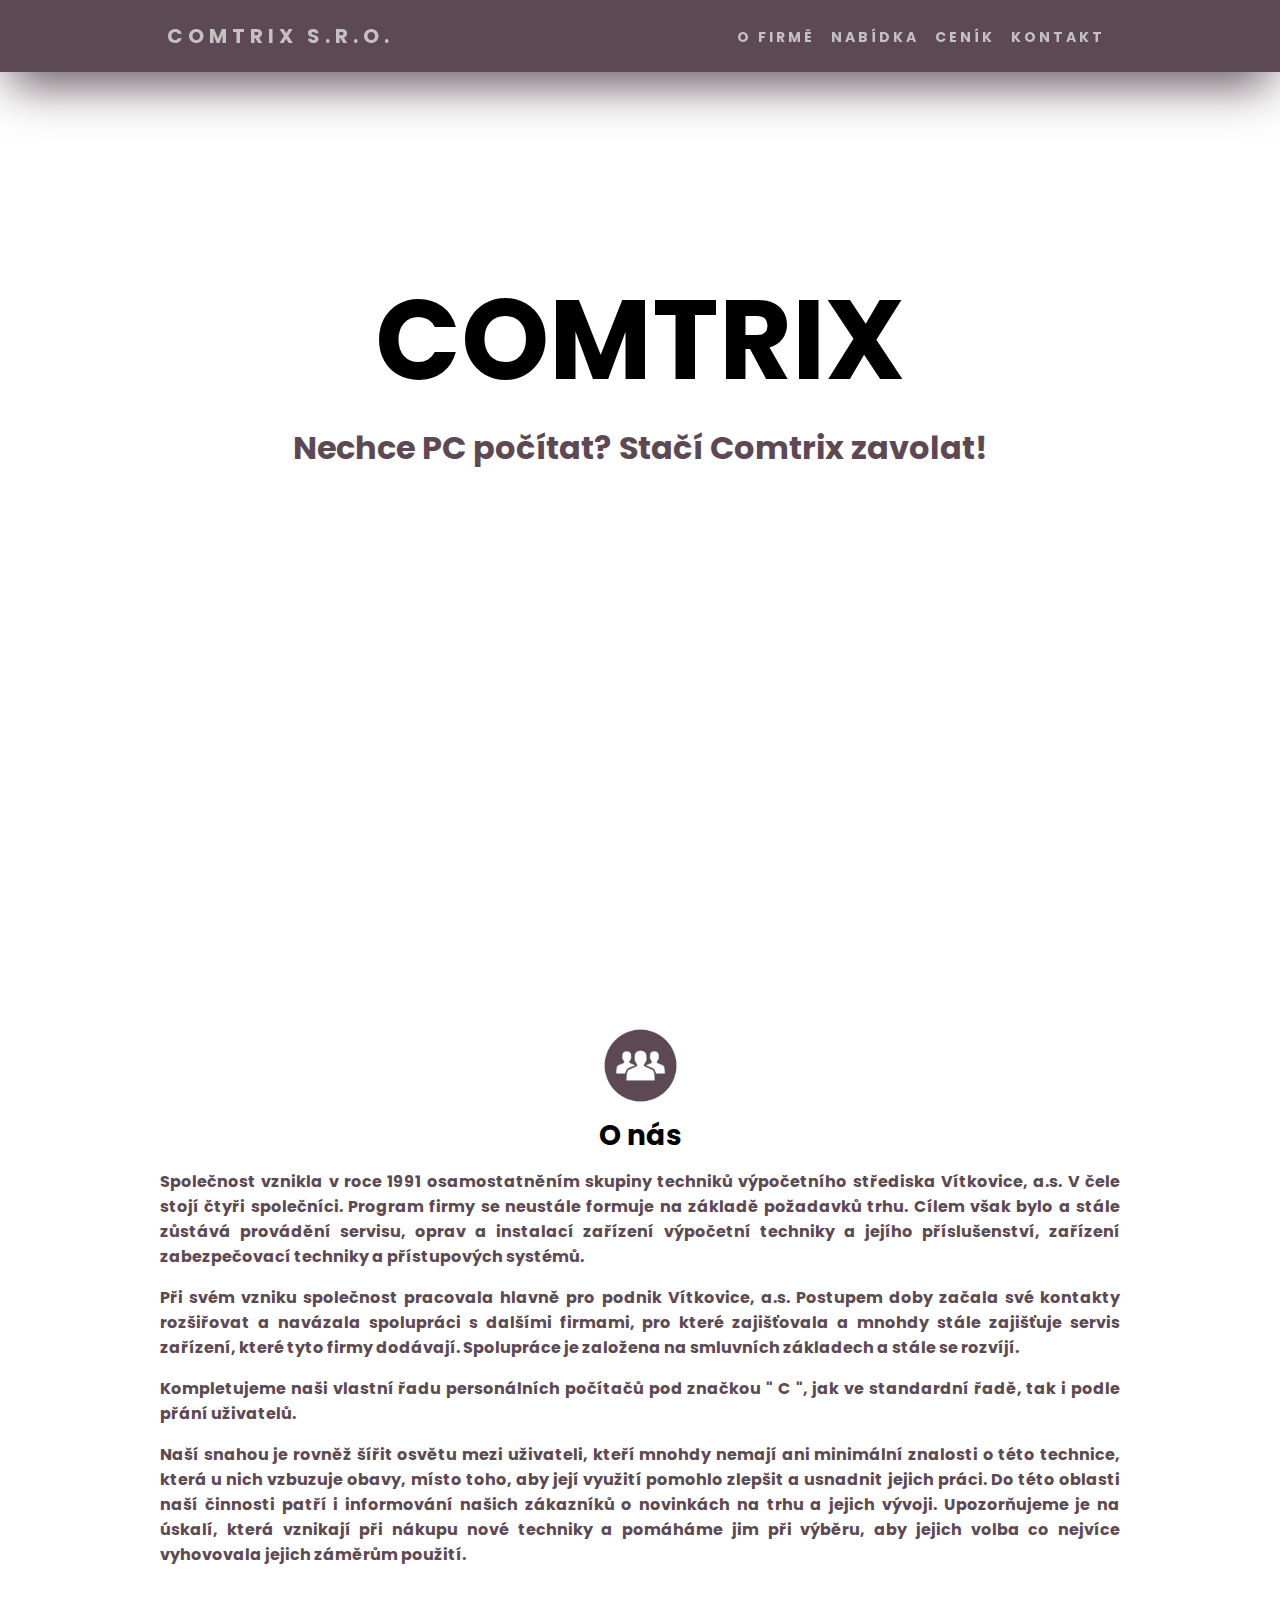
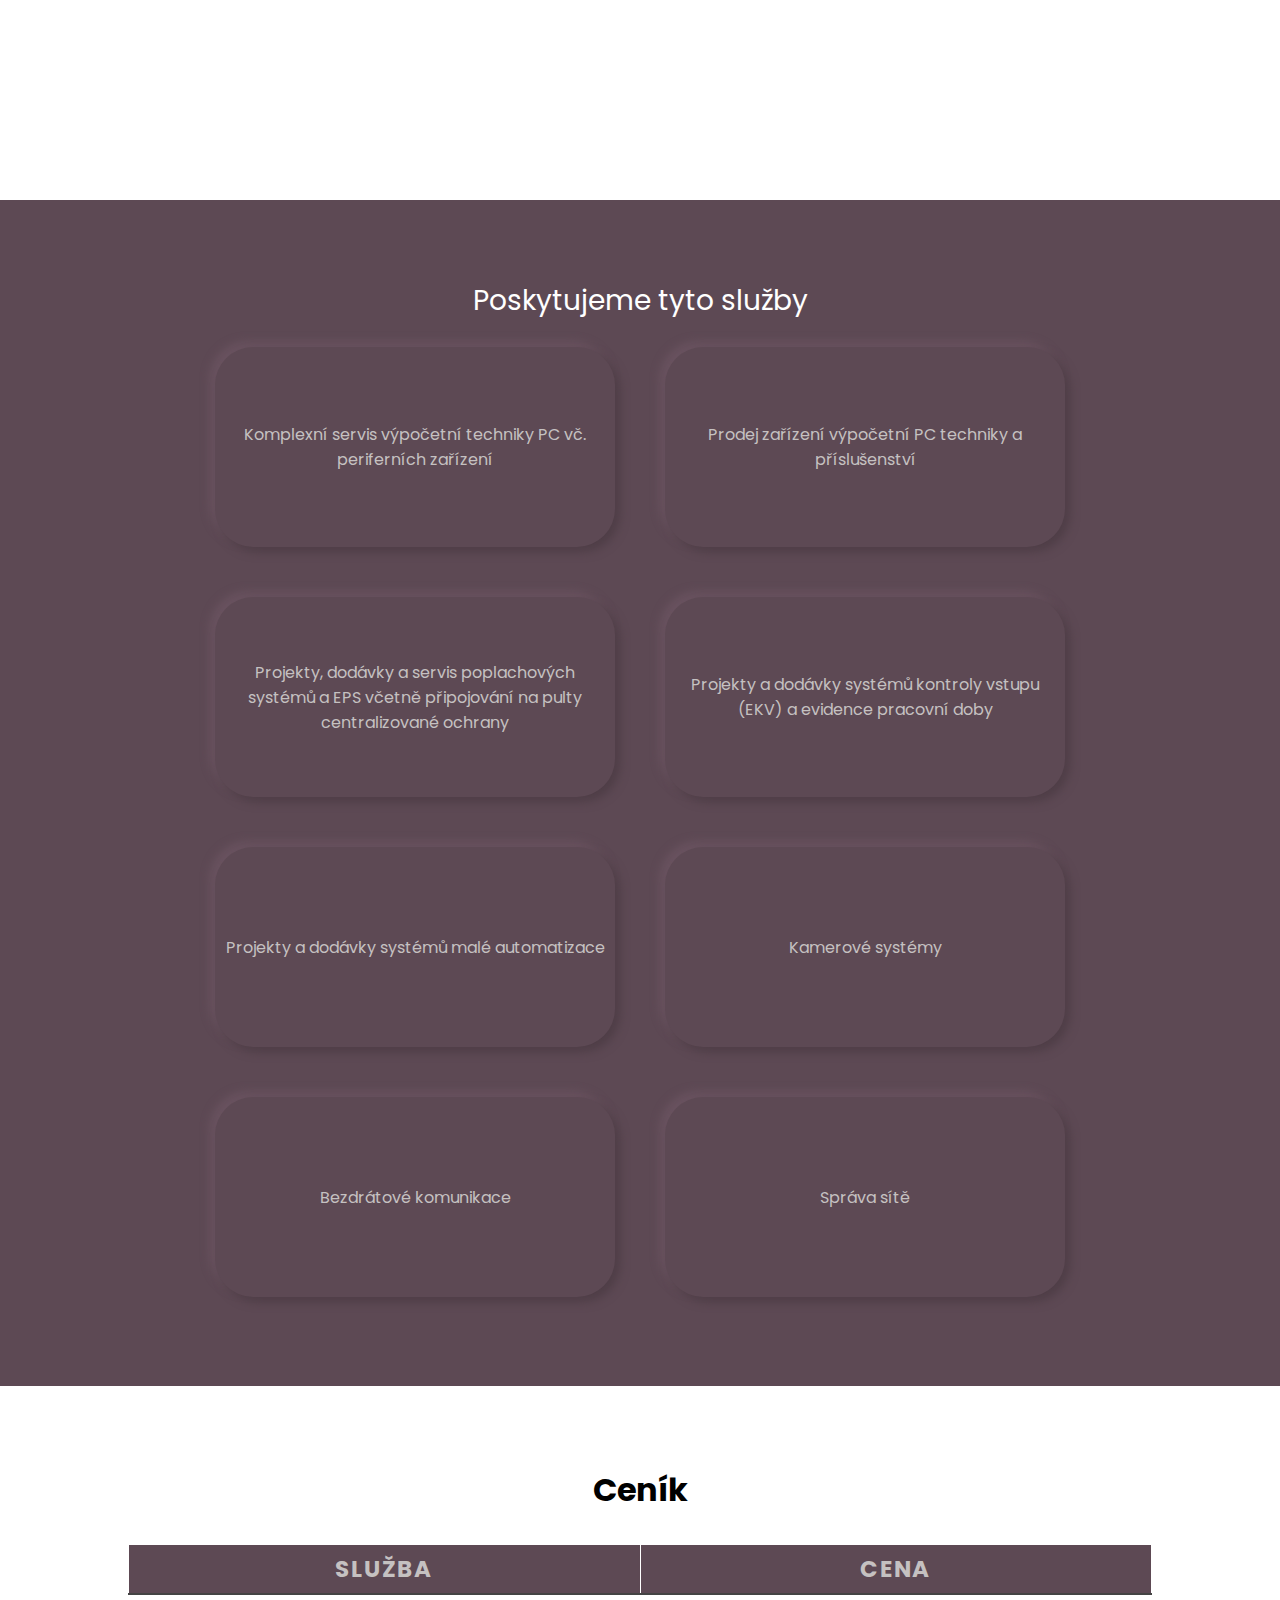
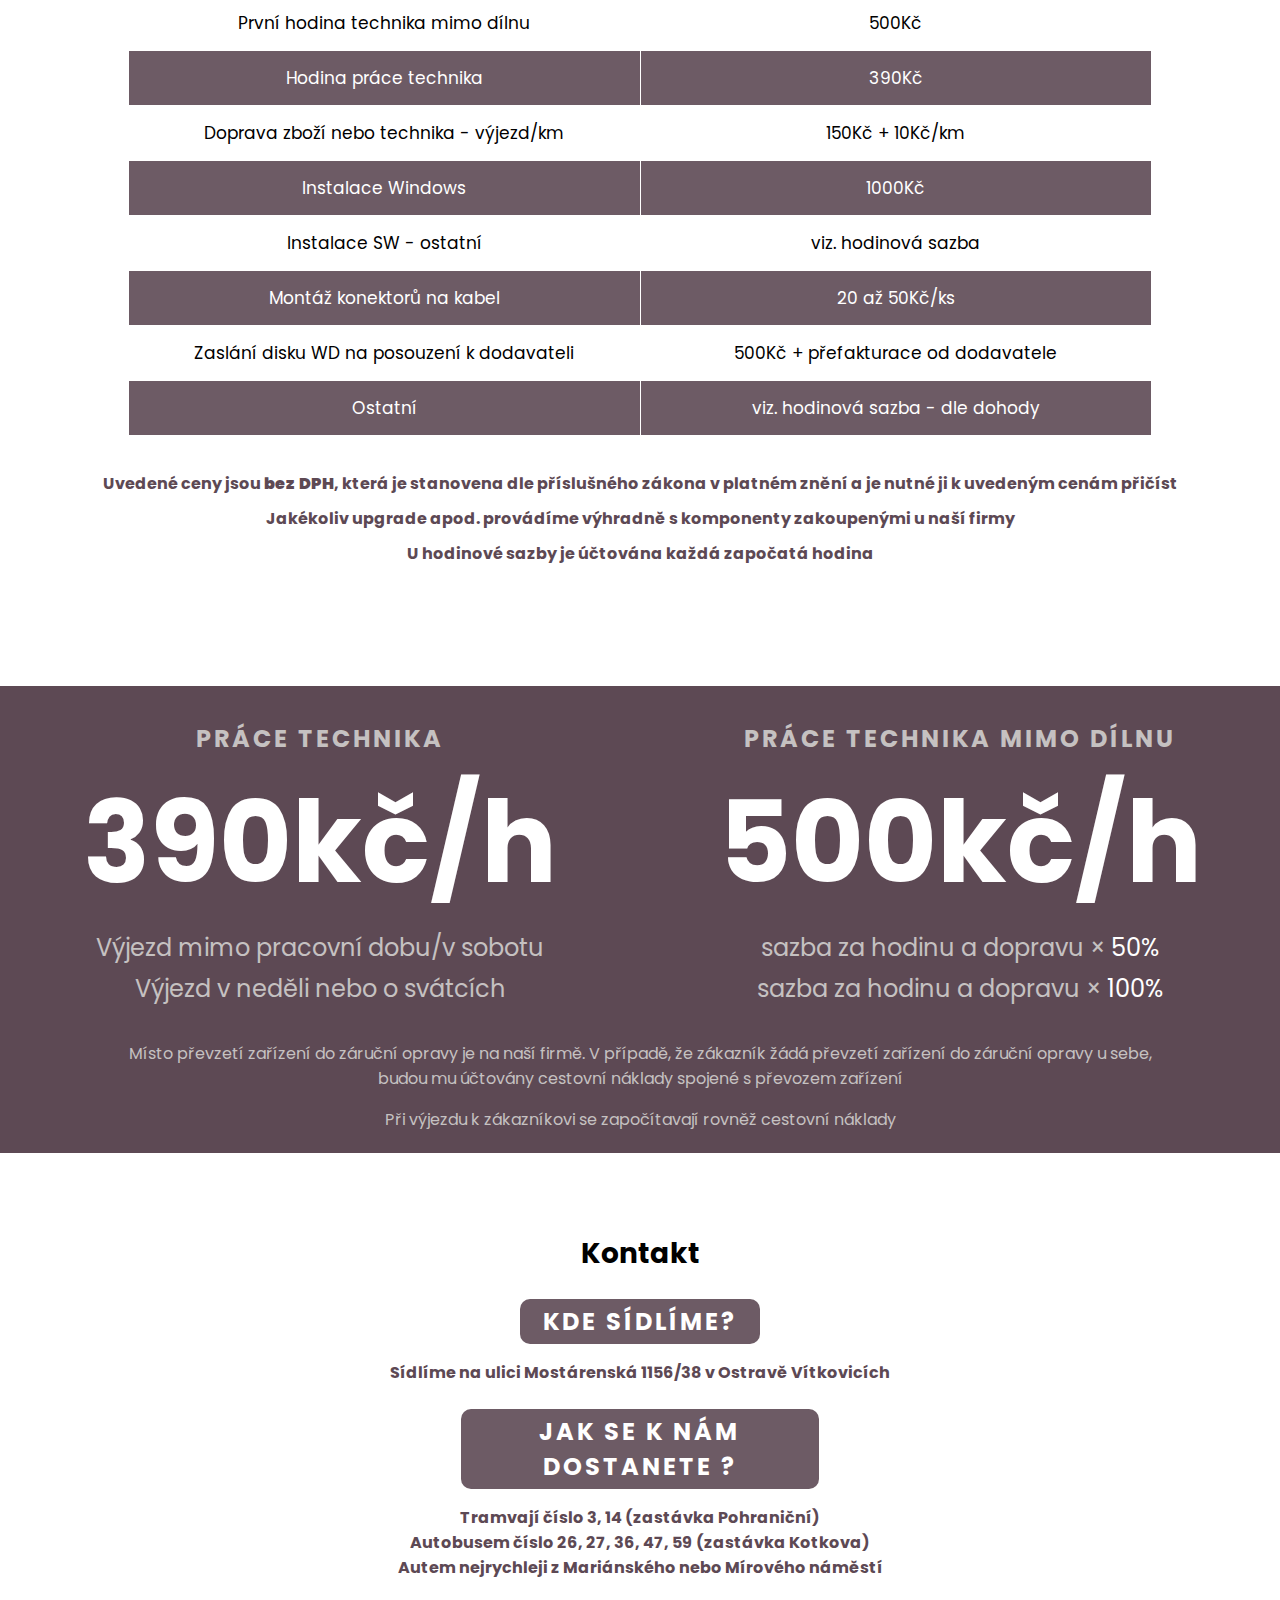
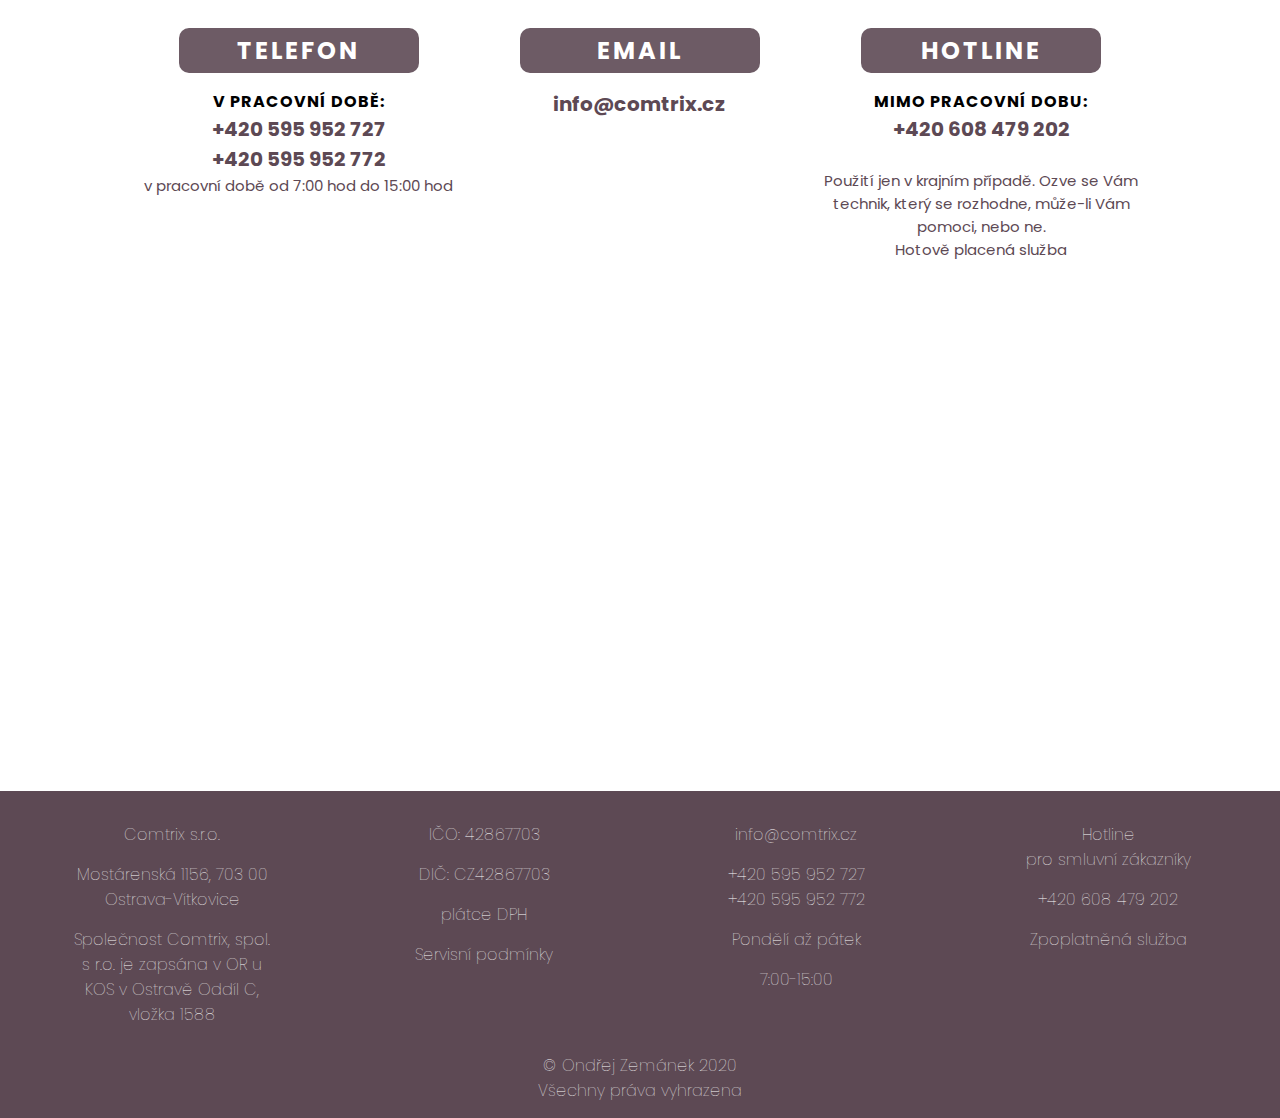
==== index.html @ e754b881 "tak" ====
<!DOCTYPE html>
<html lang="en">
<head>
    <meta charset="UTF-8">
    <meta name="viewport" content="width=device-width, initial-scale=1.0">
    <meta http-equiv="X-UA-Compatible" content="ie=edge">
    <link href="https://fonts.googleapis.com/css?family=Poppins" rel="stylesheet">
    <link rel="stylesheet" type="text/css" href="style.css">
    <link rel="shortcut icon" type="image/png" href="images/favicon.png">
    <title>COMTRIX s.r.o.</title>
</head>
<body>
    <nav>
        <div class="logo">
            <a href="#">COMTRIX S.R.O.</a>     
        </div>
            <ul class="nav-links">
                <li><a href="#01">O FIRMĚ</a></li>
                <li><a href="#02">NABÍDKA</a></li>
                <li><a href="#03">CENÍK</a></li>
                <li><a href="#04">KONTAKT</a></li>
                <!-- <li><a href="#05">MAPA</a></li> -->
            </ul>
    <div class="burger">
        <div class="line1"></div>
        <div class="line2"></div>
        <div class="line3"></div>
    </div>
    </nav>

<main>
    <section id="#0 class="uvod-1">
        <div class="pocitac">
            <h1>Comtrix</h1>
            <p>Nechce PC počítat? Stačí Comtrix zavolat!</p>
        </div>
    </section>

    <section id="01"class="o-nas">
        <img src="/images/firma.png" alt="">
        <h1>O nás</h1>
        <p>Společnost vznikla v roce 1991 osamostatněním skupiny techniků výpočetního střediska Vítkovice, a.s. V čele stojí čtyři
        společníci. Program firmy se neustále formuje na základě požadavků trhu. Cílem však bylo a stále zůstává provádění
        servisu, oprav a instalací zařízení výpočetní techniky a jejího příslušenství, zařízení zabezpečovací techniky a
        přístupových systémů.</p>
        <p>Při svém vzniku společnost pracovala hlavně pro podnik Vítkovice, a.s. Postupem doby začala své kontakty rozšiřovat a
        navázala spolupráci s dalšími firmami, pro které zajišťovala a mnohdy stále zajišťuje servis zařízení, které tyto firmy
        dodávají. Spolupráce je založena na smluvních základech a stále se rozvíjí.</p>
        <p>Kompletujeme naši vlastní řadu personálních počítačů pod značkou " C ", jak ve standardní řadě, tak i podle přání
        uživatelů.</p>
        <p>Naší snahou je rovněž šířit osvětu mezi uživateli, kteří mnohdy nemají ani minimální znalosti o této technice, která u
        nich vzbuzuje obavy, místo toho, aby její využití pomohlo zlepšit a usnadnit jejich práci. Do této oblasti naší činnosti
        patří i informování našich zákazníků o novinkách na trhu a jejich vývoji. Upozorňujeme je na úskalí, která vznikají při
        nákupu nové techniky a pomáháme jim při výběru, aby jejich volba co nejvíce vyhovovala jejich záměrům použití.</p>
    </section>

    <section id="02" class="nabídka">
        <h1>Poskytujeme tyto služby</h1>
        <div class="okynka">
            <div class="okno">
                <div id="test">
                    <!-- <div class="obrazek">
                        <img src="/images/servis.png" alt="">
                    </div> -->
                    <div class="okno-text">
                        <h3>Komplexní servis výpočetní techniky PC vč. periferních zařízení</h3>
                    </div>
                    <div id="test2">
                        <p>Oprava zařízení zahrnuje preventivní tech. péči, veškeré opravy, zajišťování <abbr title="náhradních dílů">ND</abbr>, dopravní služby, poradenství a konzultace k PC problematice, softwarovou pomoc (Windows, Linux).</p>
                    </div>
                </div>
            </div>
            <div class="okno">
                <div id="test">
                    <!-- <div class="obrazek">
                                    <img src="/images/servis.png" alt="">
                                </div> -->
                    <div class="okno-text">
                        <h3>Prodej zařízení výpočetní PC techniky a příslušenství</h3>
                    </div>
                    <div id="test2">
                        <p>Osobní počítače stavíme dle přání zákazníka. Připojujeme PC do sítí Internetu/Intranetu pomocí modemů a bezdrátových připojení. Dodáváme tiskárny scannery, myši, zařízení pro USB porty aj.</p>
                    </div>
                </div>
            </div>
            <div class="okno">
                <div id="test">
                    <!-- <div class="obrazek">
                                    <img src="/images/servis.png" alt="">
                                </div> -->
                    <div class="okno-text">
                        <h3>Projekty, dodávky a servis poplachových systémů a EPS včetně připojování na pulty centralizované ochrany</h3>
                    </div>
                    <div id="test2">
                        <p>Naše firma má školení na tyto poplachové systémy: JABLOTRON, DSC, GALAXY ADI/HONEYWELL, ROKONEt, PARADOX DIGIPLEX.<br>V oblasti požárních systému: ALGOPLUS, LABOR STRAUSS</p>
                    </div>
                </div>
            </div>
            <div class="okno">
                <div id="test">
                    <!-- <div class="obrazek">
                                    <img src="/images/servis.png" alt="">
                                </div> -->
                    <div class="okno-text">
                        <h3>Projekty a dodávky systémů kontroly vstupu (EKV) a evidence pracovní doby</h3>
                    </div>
                    <div id="test2x">
                        <p>Offline - jednoduché přístupové systémy bez evidence průchodu (jedny dveře) <br> Semi-Online - střední stupeň přístupových systémů pro více dveří s evidencí průchodu a centrální správou. <br>Online - velké přístupové systémy pro celé budovy s centrální správou integrované do řídícího systému. <br>Tyto přístupové systémy pracují s médii jako např: proximitní (bezdotyková) karta, proximitní přívěšek, DALLAS čip</p>
                    </div>
                </div>
            </div>
            <div class="okno">
                <div id="test">
                    <!-- <div class="obrazek">
                                    <img src="/images/servis.png" alt="">
                                </div> -->
                    <div class="okno-text">
                        <h3>Projekty a dodávky systémů malé automatizace</h3>
                    </div>
                    <div id="test2">
                        <p>Pro instalaci zabezpečovacích a požárních systémů používáme automaty firmy SIEMENS (Jednoduché zařízení s příznivou cenou).<br> I poplachové systémy JABLOTRON nabízí spoustu funkcí: dálkové řízení a ovládání topení, ovládání osvětlení, otevírání brány/vrat do garáže aj.</p>
                    </div>
                </div>
            </div>
            <div class="okno">
                <div id="test">
                    <!-- <div class="obrazek">
                                    <img src="/images/servis.png" alt="">
                                </div> -->
                    <div class="okno-text">
                        <h3>Kamerové systémy</h3>
                    </div>
                    <div id="test2">
                        <p>Naše firma instaluje kamerové systémy s možností dálkového přístupu. Dodáváme rovněž záznamová zařízení pro sekvenční
                        zaznamenávání snímaného obrazu.</p>
                    </div>
                </div>
            </div>
            <div class="okno">
                <div id="test">
                    <!-- <div class="obrazek">
                                    <img src="/images/servis.png" alt="">
                                </div> -->
                    <div class="okno-text">
                        <h3>Bezdrátové komunikace</h3>
                    </div>
                    <div id="test2">
                        <p>Nabízíme spojení pomocí bezdrátových spojů. Pro přenos dat používáme systémy wifi na 2,4 GHz a v pásmu 5GHz</p>
                    </div>
                </div>
            </div>
            <div class="okno">
                <div id="test">
                    <!-- <div class="obrazek">
                                    <img src="/images/servis.png" alt="">
                                </div> -->
                    <div class="okno-text">
                        <h3>Správa sítě</h3>
                    </div>
                    <div id="test2">
                        <p>Naše firma je shopna jak dálkově, tak místně spravovat a instalovat sítě.</p>
                    </div>
                </div>
            </div>
        </div>
    </section>

    <section id="03" class="ceník">
        <h1>Ceník</h1>
        <table class="tabulka">
            <thead>
                <tr id="nadpis">
                    <th>Služba</th>
                    <th>Cena</th>
                </tr>
            </thead>
            <tbody>
                <tr class="liche">
                    <td>První hodina technika mimo dílnu</td>
                    <td>500Kč</td>
                </tr>
                <tr id="skoro">
                    <td>Hodina práce technika</td>
                    <td>390Kč</td>
                </tr>
                <tr class="liche">
                    <td>Doprava zboží nebo technika - výjezd/km</td>
                    <td>150Kč + 10Kč/km</td>
                </tr>
                <tr>
                    <td>Instalace Windows</td>
                    <td>1000Kč</td>
                </tr>
                <tr class="liche">
                    <td>Instalace SW - ostatní</td>
                    <td>viz. hodinová sazba</td>
                </tr>
                <tr>
                    <td>Montáž konektorů na kabel</td>
                    <td>20 až 50Kč/ks</td>
                </tr>
                <tr class="liche">
                    <td>Zaslání disku WD na posouzení k dodavateli</td>
                    <td>500Kč + přefakturace od dodavatele</td>
                </tr>
                <tr>
                    <td>Ostatní</td>
                    <td>viz. hodinová sazba - dle dohody</td>
                </tr>
            </tbody>
        </table>
        <p>Uvedené ceny jsou <b>bez DPH</b>, která je stanovena dle příslušného zákona v platném znění a je nutné ji k uvedeným cenám přičíst</p>
        <p>Jakékoliv upgrade apod. provádíme výhradně s komponenty zakoupenými u naší firmy</p>
        <p>U hodinové sazby je účtována každá započatá hodina</p>
    </section>

    <section id="stats" class="cena">
        <div class="cena1">
            <div class="ceny">
                <div class="prace">
                    <p>Práce technika</p>
                </div>
                <h3><span class"hodnota">390kč/h</span></h3>
                <p>Výjezd mimo pracovní dobu/v sobotu</p>
                <p>Výjezd v neděli nebo o svátcích</p>
            </div>
            <div class="ceny">
                <div class="prace">
                    <p>Práce technika mimo dílnu</p>
                </div>
                <h3><span class"hodnota">500kč/h</span></h3>
                <p>sazba za hodinu a dopravu &times; <span>50%</span></p>
                <p>sazba za hodinu a dopravu &times; <span>100%</span></p>
            </div>
        </div>
        <div class="text">
            <p>Místo převzetí zařízení do záruční opravy je na naší firmě. V případě, že zákazník žádá převzetí zařízení do záruční
        opravy u sebe, budou mu účtovány cestovní náklady spojené s převozem zařízení</p>
            <div class="vyjezd">
                <p>Při výjezdu k zákazníkovi se započítavají rovněž cestovní náklady</p>
            </div>
        </div>
    </section>

    <section id="04" class="kontakt">
        <h1>Kontakt</h1>
        <div class="poddiv">
            <div class="kontejner">
                <div class="box1">
                    <div class="kde">
                        <span class="sidlo"><p>Kde Sídlíme?</p></span>
                        <p>Sídlíme na ulici Mostárenská 1156/38 v Ostravě Vítkovicích</p>
                    </div>
                    <div class="jak">
                        <span class="sidlo2"><p>Jak se k nám dostanete ?</p></span>
                        <p>Tramvají číslo 3, 14 (zastávka Pohraniční)<br>Autobusem číslo 26, 27, 36, 47, 59 (zastávka Kotkova)<br>Autem nejrychleji z Mariánského nebo Mírového náměstí</p>
                    </div>
                    <div class="mapka">
                        <!-- <iframe
                            src="https://www.google.com/maps/embed?pb=!4v1588865609053!6m8!1m7!1sVWjcUOKdWTdJYIjskUEkuQ!2m2!1d49.8163830674231!2d18.26550904208951!3f287.4971770319624!4f0.40859285127399403!5f0.7820865974627469"
                            width="400" height="300" frameborder="0" style="border:0;" allowfullscreen="" aria-hidden="false"
                            tabindex="0"></iframe> -->
                    </div>
                </div>
                <div class="box2">
                    <div class="telefon">
                        <span class="sidlo">
                            <p>Telefon</p>
                        </span>
                        <div class="prac">
                            <h4>V pracovní době:</h4>
                            <span class="cislo"><p>+420 595 952 727 <br>+420 595 952 772</p></span>
                            <span id="textik">v pracovní době od 7:00 hod do 15:00 hod</span>
                        </div>
                    </div>
                    <div class="email">
                        <span class="sidlo">
                            <p>Email</p>
                        </span>
                        <span class="cislo">
                            <p>info@comtrix.cz</p>
                        </span>
                    </div>
                    <div class="pohotovost">
                        <span class="sidlo">
                            <p>HotLine</p>
                        </span>
                        <h4>Mimo pracovní dobu:</h4>
                        <span class="cislo"><p>+420 608 479 202</p></span>
                        <p><br></p>
                        <span id="textik">
                            Použití jen v krajním případě. Ozve se Vám technik, který se rozhodne,
                            může-li Vám pomoci, nebo ne. <br> Hotově placená služba
                        </span>
                    <div>
                </div>
            </div>
        </div>
    </section>

    <section class="mapa" id="05">
        <iframe
                    src="https://www.google.com/maps/embed?pb=!1m18!1m12!1m3!1d2574.390895968836!2d18.263020115525343!3d49.81631794073375!2m3!1f0!2f0!3f0!3m2!1i1024!2i768!4f13.1!3m3!1m2!1s0x4713e35c3e4948c3%3A0xe4468a694280d61d!2sMost%C3%A1rensk%C3%A1%201156%2F38%2C%20703%2000%20Ostrava-V%C3%ADtkovice!5e0!3m2!1scs!2scz!4v1588413485055!5m2!1scs!2scz"
                    width="100%" height="350rem" frameborder="0" style="border:0;" allowfullscreen="" aria-hidden="false"
                    tabindex="0"></iframe>
    </section>

</main>

<footer>
    <div class="inf">
        <div class="inf1">
            <p>Comtrix s.r.o.</p>
            <p>Mostárenská 1156, 703 00 <br>Ostrava-Vítkovice</p>
            <p>Společnost Comtrix, spol. s r.o. je zapsána v OR u KOS v Ostravě Oddíl C, vložka 1588</p>
        </div>
        <div class="inf2">
            <p>IČO: 42867703</p>
            <p>DIČ: CZ42867703</p>
            <p>plátce DPH</p>
            <p>Servisní podmínky</p>
        </div>
        <div class="inf3">
            <p>info@comtrix.cz</p>
            <p>+420 595 952 727 <br> +420 595 952 772</p>
            <p>Pondělí až pátek</p>
            <p>7:00-15:00</p>
        </div>
        <div class="inf4">
            <p>Hotline <br> pro smluvní zákazníky</p>
            <p>+420 608 479 202</p>
            <p>Zpoplatněná služba</p>
        </div>
    </div>
    <div class="copyright">
        <p>&copy Ondřej Zemánek 2020 <br> Všechny práva vyhrazena</p>
    </div>
</footer>

    <script src="main.js"></script>
    
</body>
</html>
---- style.css ----
*{
    margin:0px;
    padding:0px;
    box-sizing: border-box;
}

body{
    /* padding: 0;
    margin: 0; */
    width: fit-content;
    height: fit-content;
}

html{
    scroll-behavior: smooth;
}

p{
    color: #5D4954;
    font-weight: bold;
    font-family: 'Poppins', sans-serif;
}

h1{
    font-family: 'Poppins', sans-serif;
}

/* NAVIGATION BAR */

nav{
    display: flex;
    justify-content: space-around;
    align-items: center;
    min-height: 8vh;
    background-color: #5D4954;
    font-family: 'Poppins', sans-serif;
    position: fixed;
    top: 0;
    width: 100%;
    /* box-shadow:  5px 5px 10px #4f3e47, -5px -5px 10px #6b5461;
    -webkit-box-shadow: 5px 5px 10px #4f3e47, -5px -5px 10px #6b5461;
    -moz-box-shadow: 5px 5px 10px #4f3e47, -5px -5px 10px #6b5461; */
    /* -webkit-box-shadow: 5px 5px 10px #4f3e47, -5px -5px 10px #6b5461;
    -moz-box-shadow: 5px 5px 10px #4f3e47, -5px -5px 10px #6b5461; */
    box-shadow: 0 20px  50px -10px #4f3e47;
}

.logo a{
    color:rgb(197, 193, 193);
    text-transform: uppercase;
    letter-spacing: 5px;
    font-size: 20px;
    text-decoration: none;
    font-family: 'Poppins', sans-serif;
    font-weight: bold;
}

.nav-links{
    display: flex;
    justify-content: space-around;
    width: 30%;
}
.nav-links li{
    list-style: none;
}
.nav-links a{
    color:rgb(197, 193, 193);
    text-decoration: none;
    letter-spacing: 3px;
    font-weight: bold;
    font-size: 14px;
}
.burger{
    display:none;
    cursor: pointer;
}
.burger div{
    width: 25px;
    height:3px;
    background-color:rgb(197, 193, 193);
    margin:5px;
}

/* PRVNI STRANKA #00 */

.uvod-1{
    font-family: 'Poppins', sans-sherif;
    width: 100%;
}

.pocitac{
    padding-top: 20%;
    padding-bottom: 10%;
    height: 100vh;
    text-align: center;
    position: initial;
    width: auto;
}
.pocitac h1{
    font-weight: bolder;
    text-transform: uppercase;
    font-size: 7rem;
}

.pocitac p{
    font-size: 2rem;
}

/* O NÁS #01 */

.o-nas{
    height: 100vh;
    width: auto;
    text-align: center;
    padding-top: 10%;
    padding-bottom: 10%;
    margin-left: 5rem;
    margin-right: 5rem;
}

.o-nas h1{
    text-align: center;
    font-size: 1.75rem;
    margin-bottom: 0.75rem;
}

.o-nas p{
    padding-left: 5rem;
    padding-bottom: 1rem;
    padding-right: 5rem;
    text-align: justify;
}

.o-nas img{
    width: 75px;
    display: box;
    text-align: center;
    margin-bottom: 0.5rem;
}

/* SLUŽBY #02 */

.nabídka{
    padding-top: 5rem;
    padding-bottom: 4rem;
    height: 100%;
    width: 100%;
    /* border: 3px solid green; */
    background-color: #5D4954;
    /* display: grid; */
}

.nabídka h1{
    color: rgb(197, 193, 193);
}

abbr{
  text-decoration: none;
}

.obrazek img{
    width: 70px;
    display: box;
    text-align: center;
}

.okynka{
    /* border: 3px solid green; */
    /* margin: 1rem auto; */
    /* padding: 5rem auto; */
    display: flex;
    /* position: relative; */
    flex-wrap: wrap;
    align-items: center;
    justify-content: center;
    width: 100%;

}

.nabídka h1{
    text-align: center;
    color: white;
    font-weight: normal;
    font-size: 1.75rem;
}

.nabídka h3{
    font-family: 'Poppins', sans-serif;
    text-align: center;
    color:rgb(197, 193, 193);
    font-size: 1rem;
    font-weight: normal;
}

.nabídka li{
    font-family: 'Poppins', sans-serif;
    color:rgb(197, 193, 193);
    font-size: 15px;
}

.okno{
    border-radius: 38px;
    background: #5D4954;
    box-shadow:  5px 5px 10px #4f3e47, -5px -5px 10px #6b5461;
    /* width: 24rem;
    height: 15.5rem; */
    margin: 25px;
    /* padding: 10px; */
    /* text-align: center; */
    height: 200px;
    width: 400px;
    overflow: hidden;
    /* margin-bottom: 2rem; */
    /* border: 3px solid green; */
}

#test, #test2{
    height: 200px;
    width: 400px;
    text-align: center;
    justify-content: center;
    display: table;
}

#test:hover{
    margin-top: -200px;
}

#test2{
    background-color: white;
}

#test2 p{
    color: #5D4954;
    /* border: 1px solid green; */
    /* width: 320px;
    height: 200px; */
    padding-right: 10px;
    padding-left: 10px;
    font-weight: bolder;
    font-size: 15px;
    text-align: center;
    vertical-align: middle;
    display: table-cell;
}

#test2x{
    height: 200px;
    width: 400px;
    text-align: center;
    justify-content: center;
    display: table;
     background-color: white;
}

#test2x p{
    color: #5D4954;
    /* border: 1px solid green; */
    /* width: 320px;
    height: 200px; */
    padding-right: 10px;
    padding-left: 10px;
    font-weight: normal;
    font-size: 13px;
    text-align: center;
    vertical-align: middle;
    display: table-cell;  
    font-weight: bolder;
}

.okno-text{
    /* margin: 25px; */
    width: 400px;
    height: 200px;
    /* border: 1px solid green; */
}

.okno-text h3{
    /* border: 1px solid green; */
    width: 400px;
    height: 200px;
    display: flex;
    justify-content: center;
    align-items: center;
    padding-left: 10px;
    padding-right: 10px;
}

/* CENÍK */

.ceník{
    text-align: center;
    padding-top: 5rem;
    height: 100vh;
    width: 100%;
    /* border: 3px solid green; */
}

table.tabulka {
  background-color: #ffffff;
  width: 80%;
  height: 60%;
  text-align: center;
  justify-content: center;
  /* align-content: center; */
  border-collapse: collapse;
  margin: 30px auto;
}
table.tabulka td, table.tabulka th {
  border: 1px solid #ffffff;
  padding: 3px 2px;
  width: 40%;
}
table.tabulka tbody td {
  font-size: 17px;
}
table.tabulka tr:nth-child(even) {
  /* background: #5D4954; */
  background: rgba(93, 73, 84, 0.9);
  color: white;
}

table.tabulka thead {
  background: #5D4954;
  border-bottom: 2px solid #444444;
  

}
table.tabulka thead th {
  font-size: 23px;
  font-weight: bold;
  text-transform: uppercase;
  padding: 0.45rem;
}
table.tabulka thead th:first-child {
  border-left: none;
}

td{
    font-family: 'Poppins', sans-sherif;
    text-align: center;
}

tr{
    font-family: 'Poppins', sans-sherif;
    text-align: center;
    color: rgb(197, 193, 193);
}

.ceník p{
    padding: 5px;
}

#nadpis{
    letter-spacing: 2px;
}

.liche td{
    color: black;
}

/* ceník 2 sekce */

.cena{
    width: 100%;
    /* height: 62.5vh; */
    background-color: rgb(93, 73, 84);
    /* border: 1px solid green; */
    text-align: center;
    height: fit-content;
    padding-bottom: 5px;
}

.cena p{
    color:rgb(197, 193, 193);
    text-align: center;
    font-weight: normal;
}

.cena h3 {
    text-align: center;
    font-family: 'Poppins', sans-serif;
    font-size: 7rem;
    color: white;
}

.cena1{
    display: flex;
    
}

.prace p{
    text-transform: uppercase;
    letter-spacing: 3px;
    font-weight: bold;
    font-size: 12px;
}

.cena .ceny{
    /* border: 2px solid green; */
    width: 50%;
    margin-top: 2rem;
    margin-bottom: 1rem;
}

.ceny p{
    font-size: 1.5rem;
    padding: 3px;
}

span{
    color: white;
}

.text p{
    /* border: 2px solid green; */
    text-align: center;
    width: 80%;
    margin: 1rem auto;
}
/* KONTAKT SEKCE */

.kontakt{
    /* width: 100%; */
    height: 100vh;
    /* border: 1px solid green; */
}

.kontejner{
    display: flexbox;
    width: 80%;
    /* border: 1px solid green; */
    margin: 1.5rem auto;
    text-align: center;
}

.kontejner h3{
    font-size: 2rem;
    font-weight: bold;
    /* text-transform: uppercase; */
    font-family: 'Poppins', sans-serif;
    color:rgb(93, 73, 84);
}


.kde, .jak{
    margin-bottom: 1.5rem;
}

.sidlo{
    text-transform: uppercase;
    letter-spacing: 3px;
    font-size: 24px;
}

.sidlo2{
    text-transform: uppercase;
    letter-spacing: 3px;
    font-size: 24px;
}

.sidlo p{
    background: #6d5b65;
    color: white;
    width: 15rem;
    text-align: center;
    margin: auto auto;
    margin-bottom: 1rem;
    font-weight: bold;
    padding: 5px;
    border-radius: 10px;

}

.sidlo2 p{
    background: #6d5b65;
    color: white;
    width: 35%;
    text-align: center;
    margin: auto auto;
    margin-bottom: 1rem;
    font-weight: bold;
    padding: 5px;
    border-radius: 10px;

}

#textik{
    color: blue;
    font-family: 'Poppins', sans-serif;
    font-size: 15px;
    color: rgb(93, 73, 84);
}

.telefon h4, .pohotovost h4{
    letter-spacing: 1px;
    font-weight: bolder;
    font-size: 16px;
    font-family: 'Poppins', sans-serif;
    text-transform: uppercase;
}

.box1{
    width: 100%;
    padding: 1rem auto;
}

.box2{
    display: flex;
    margin: 3rem auto;
}

.telefon, .email, .pohotovost{
    width: 100%;
}

.cislo p{
    font-size: 20px;
}

.pohotovost{
    /* border: 2px solid green; */
}

.mapka iframe{
    width: 15rem;
    height: 15rem;
}

.kontakt{
    height: 100vh;
    /* width: 100%; */
    /* text-align: center; */
    padding-top: 5rem;
}

.kontakt h1{
    text-align: center;
    font-size: 1.75rem;
}

.kontakt h3{
    font-family: 'Poppins', sans-serif;
}



/* MAPA */
iframe{
    width: 100%;
    margin-bottom: -1rem;
}

/* SPODEK STRÁNKY-FOOTER */

footer{
    background-color: #5D4954;
    display: inline-block;
    justify-content: space-around;
    align-items: center;
    left: 0;
    bottom: 0;
    width: 100%;
    height: 100%;
}

.inf{
    grid-template-columns: 1fr 1fr 1fr 1fr;
    grid-column-gap: 3rem;
    display: grid;
    padding-left: 2.5rem;
    padding-right: 2.5rem;
    flex: 1;
}

.inf1{
    padding: 1rem;
}

.inf2{
    padding: 1rem;
}

.inf3{
    padding: 1rem;
}

.inf4{
    padding: 1rem;
}

.inf p{
    color: #fafafa;
    font-family: 'Poppins', sans-sherif;
    margin: 15px;
    margin-bottom: 5px;
    text-align: center;
    font-weight: lighter;
}

.copyright p{
    color: #fafafa;
    font-family: 'Poppins', sans-sherif;
    margin-top: 5px;
    margin-bottom: 15px;
    font-weight: lighter;
    text-align: center;
}


@media screen and (max-width:1024px){
    /* body{
        overflow: hidden;
    } */
    
    .nav-links{
        width: 60%;
    }
}
@media screen and (max-width:780px){
        .nav-links{
            position: absolute;
            right:0px;
            height:92vh;
            top:8vh;
            background-color: #5D4954;
            display: flex;
            flex-direction: column;
            align-items: center;
            width:50%;
            transform: translateX(100%);
            transition:transform 0.5s ease-in;
            height: 100vh;
        }
        .nav-links li{
            opacity: 50;
        }
        .burger{
            display: block;
        }
        [class*="okno-"] {
    width: 100%;
  }
}


.nav-active{
    transform: translateX(0%);
}


/* HOVER NENI NA MOBILY ! NAHRADA */
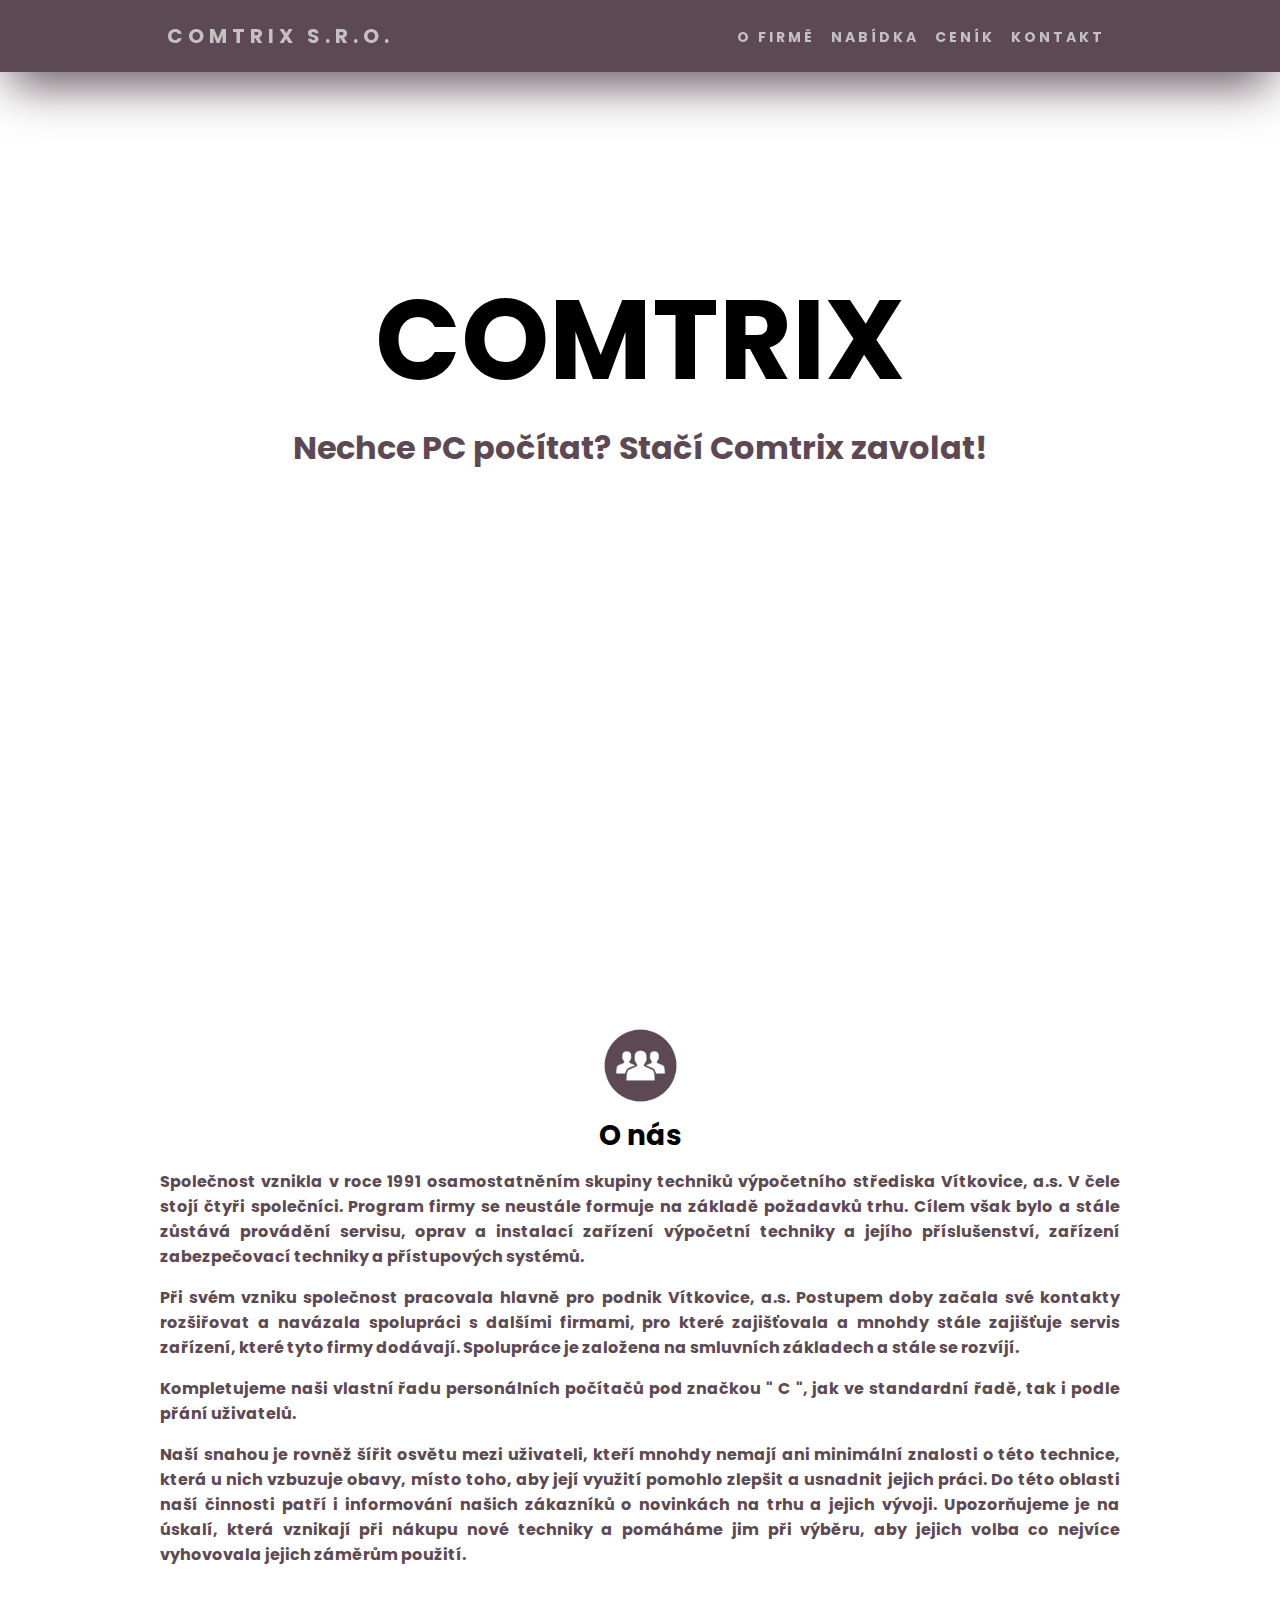
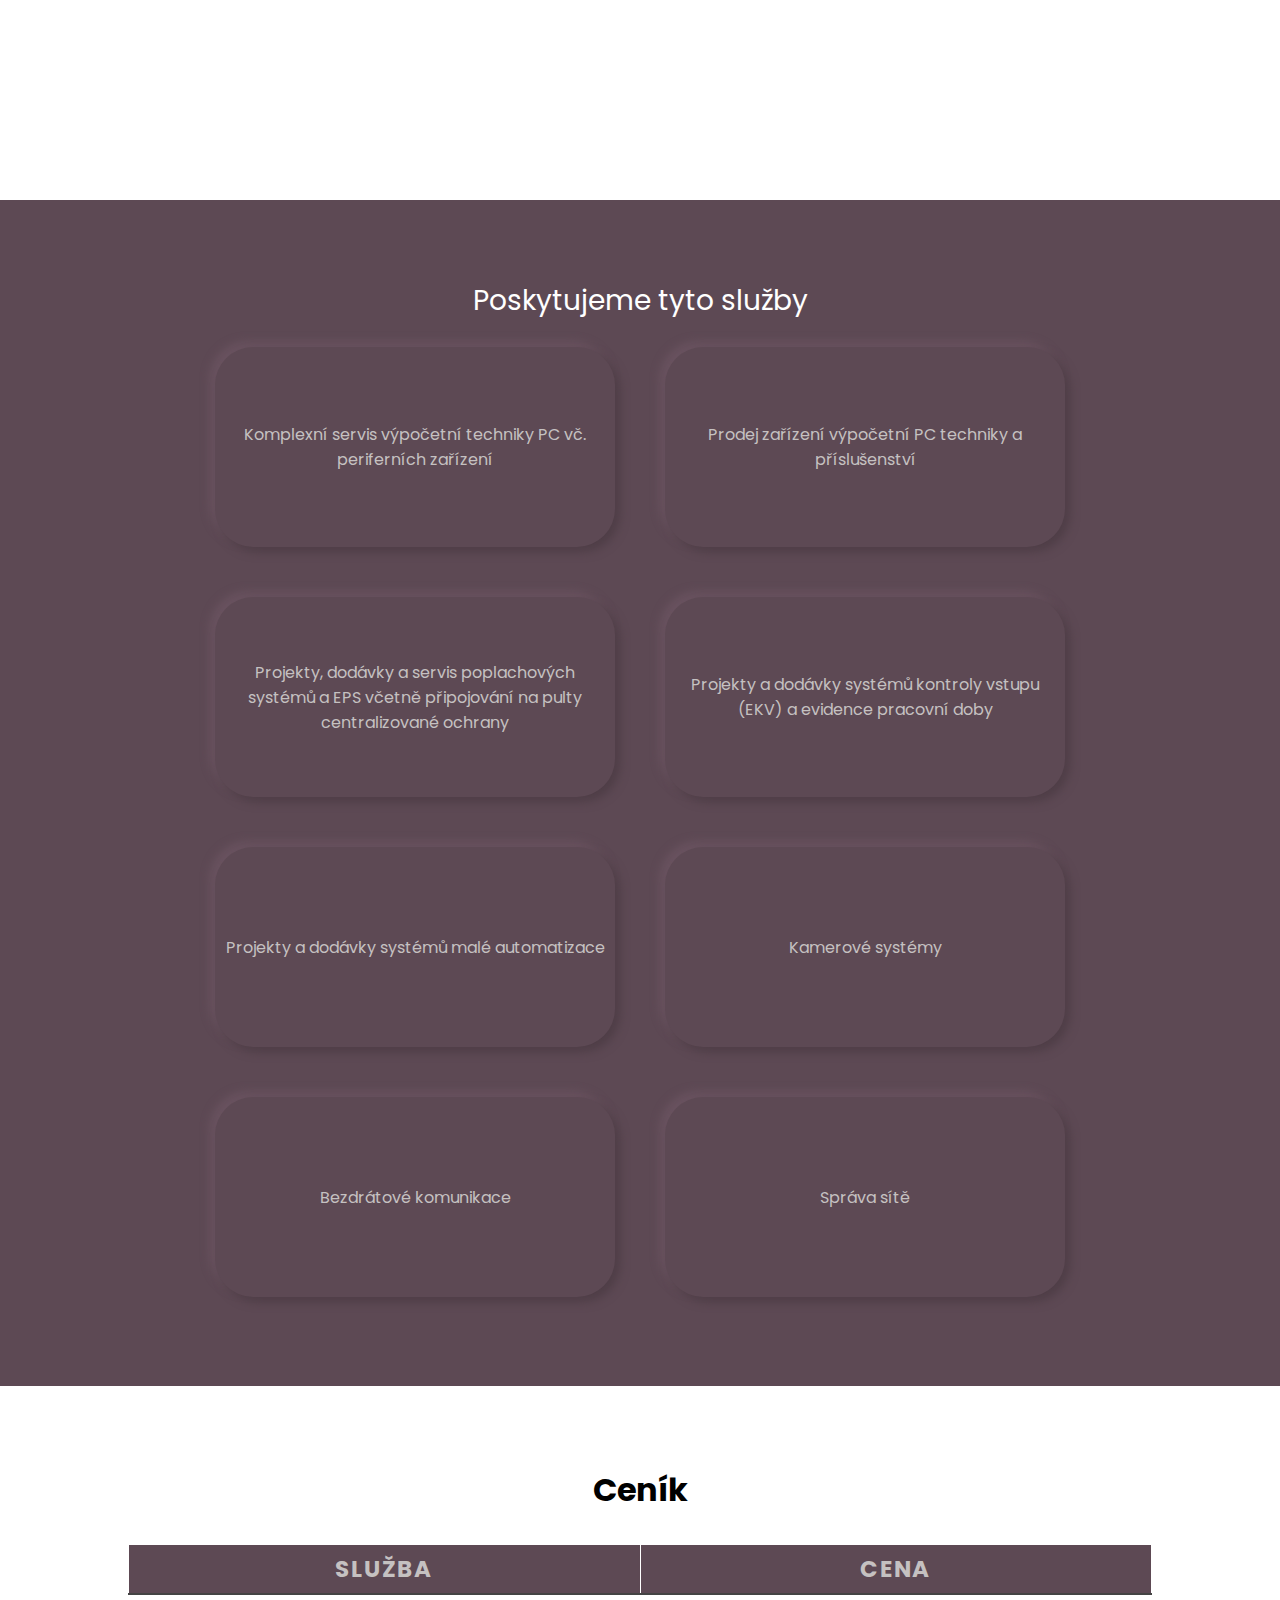
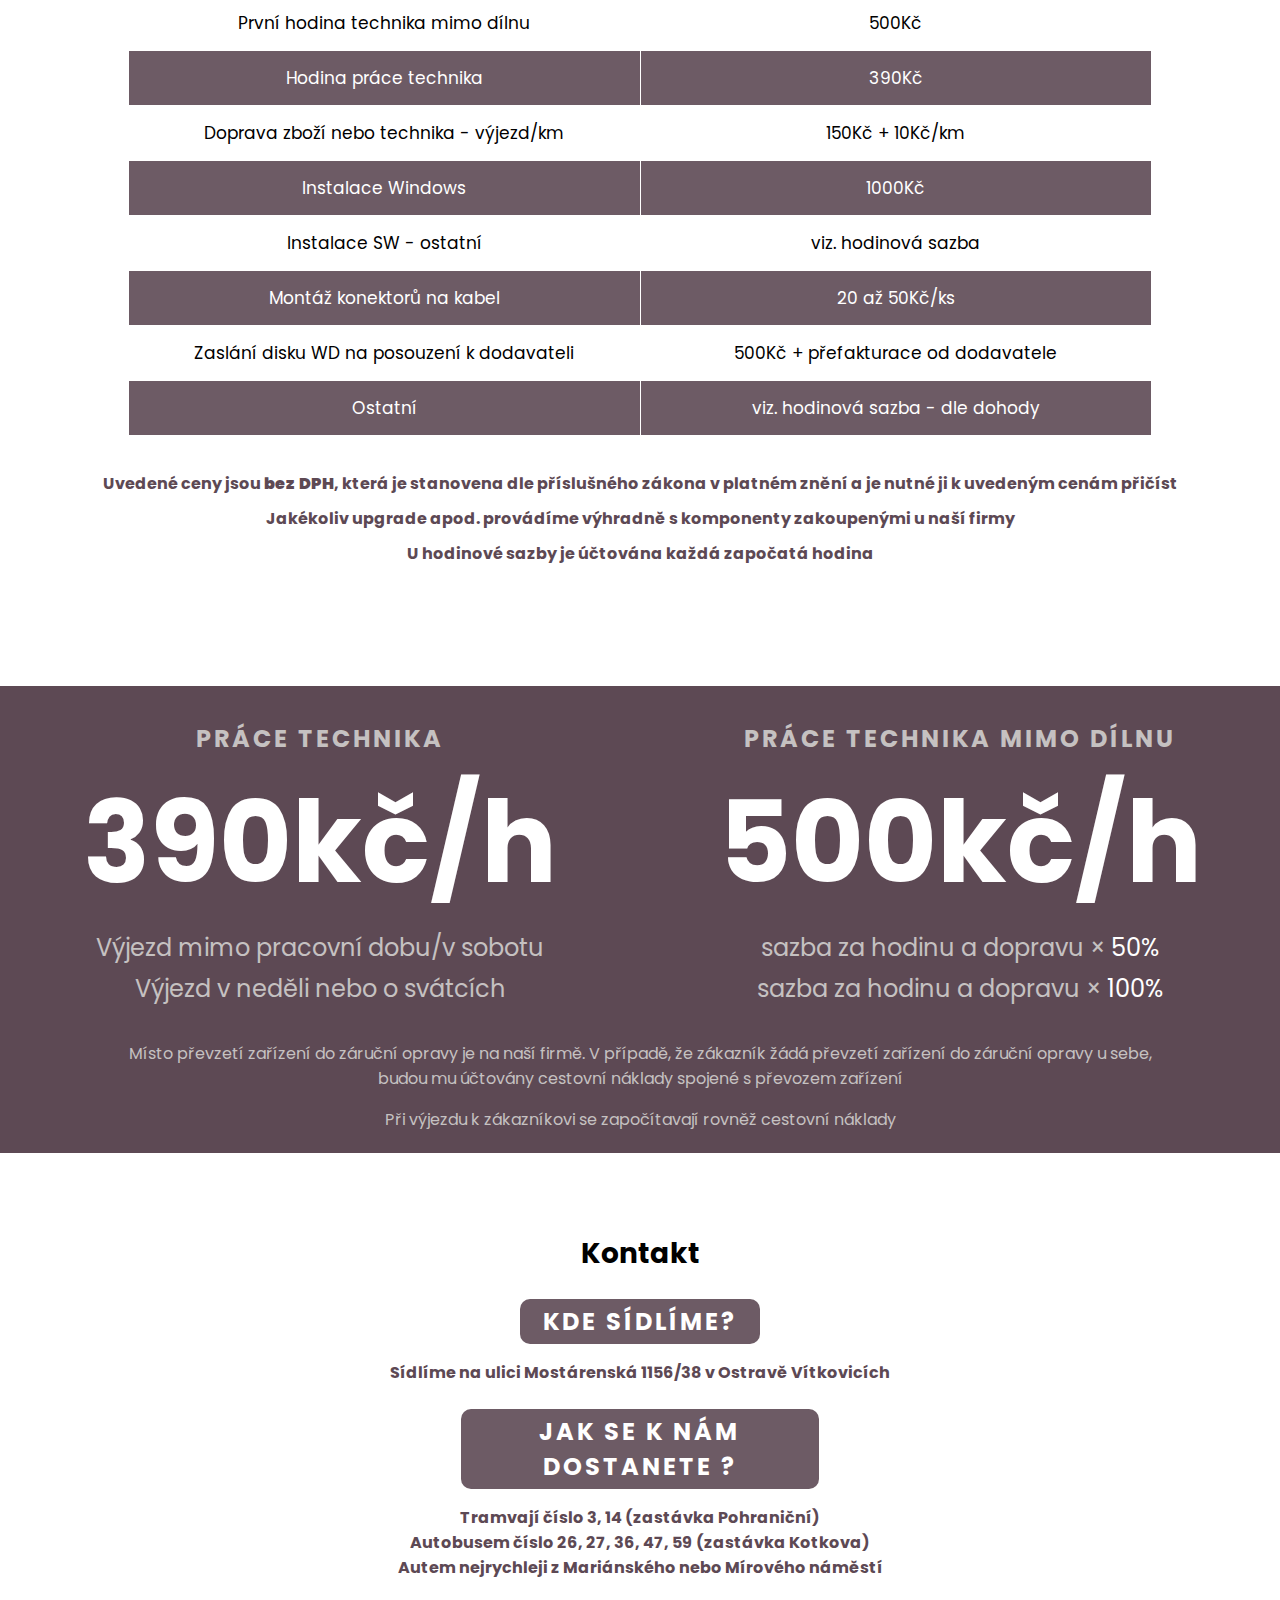
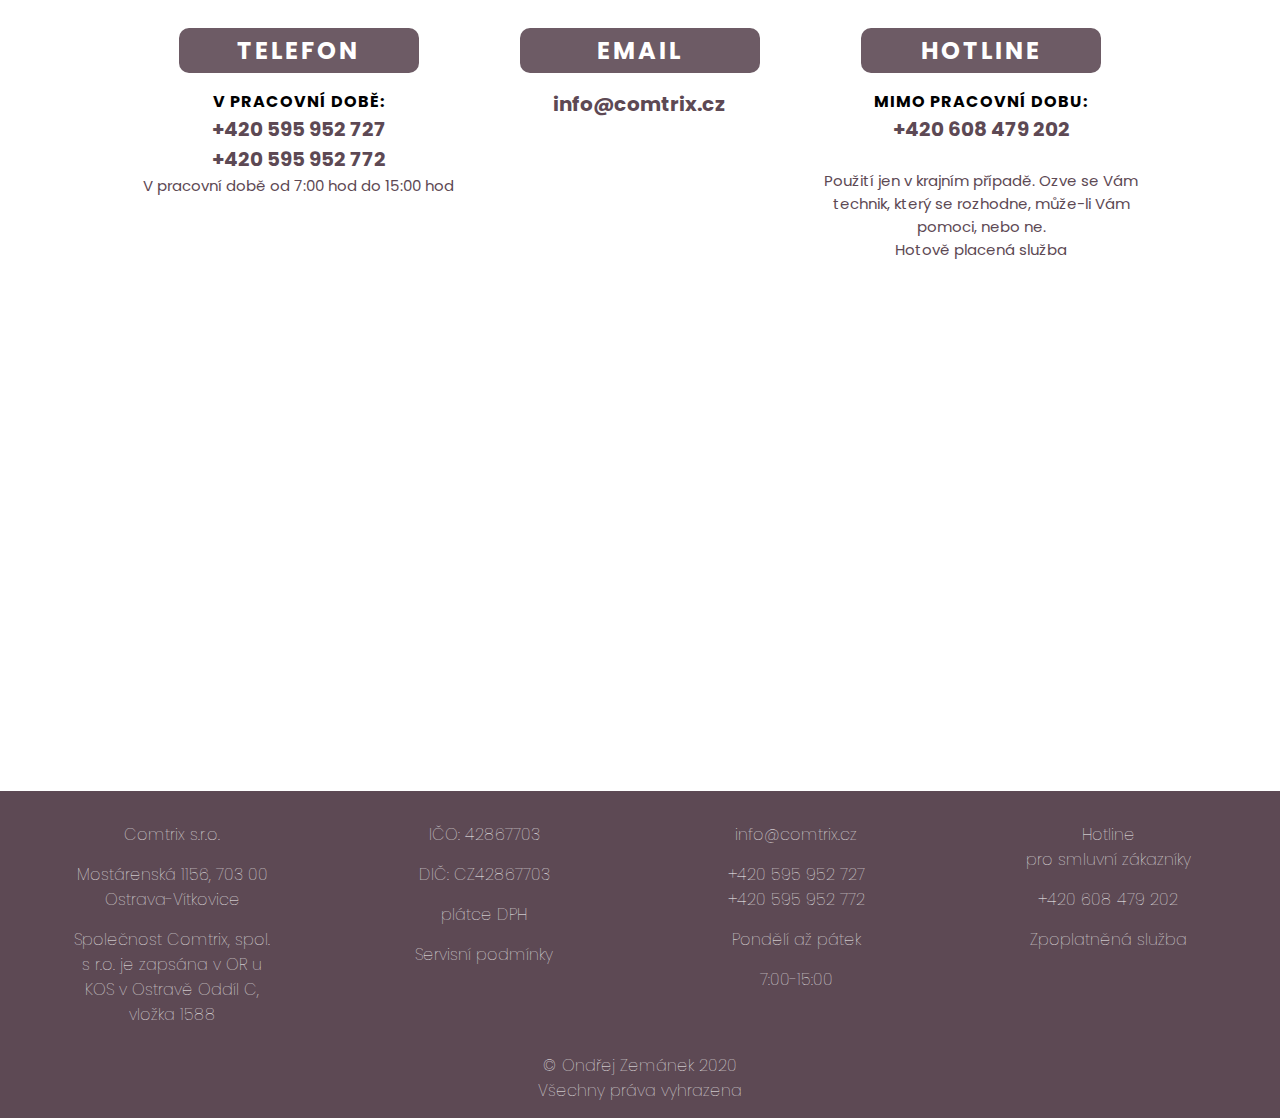
==== commit f04ca475: "skoro hotovo" ====
--- a/index.html
+++ b/index.html
@@ -270,7 +270,7 @@
                         <div class="prac">
                             <h4>V pracovní době:</h4>
                             <span class="cislo"><p>+420 595 952 727 <br>+420 595 952 772</p></span>
-                            <span id="textik">v pracovní době od 7:00 hod do 15:00 hod</span>
+                            <span id="textik">V pracovní době od 7:00 hod do 15:00 hod</span>
                         </div>
                     </div>
                     <div class="email">
--- a/style.css
+++ b/style.css
@@ -621,7 +621,7 @@
         .nav-links{
             position: absolute;
             right:0px;
-            height:92vh;
+            height: 100%;
             top:8vh;
             background-color: #5D4954;
             display: flex;
@@ -637,6 +637,7 @@
         }
         .burger{
             display: block;
+            /* right: 0px; */
         }
         [class*="okno-"] {
     width: 100%;
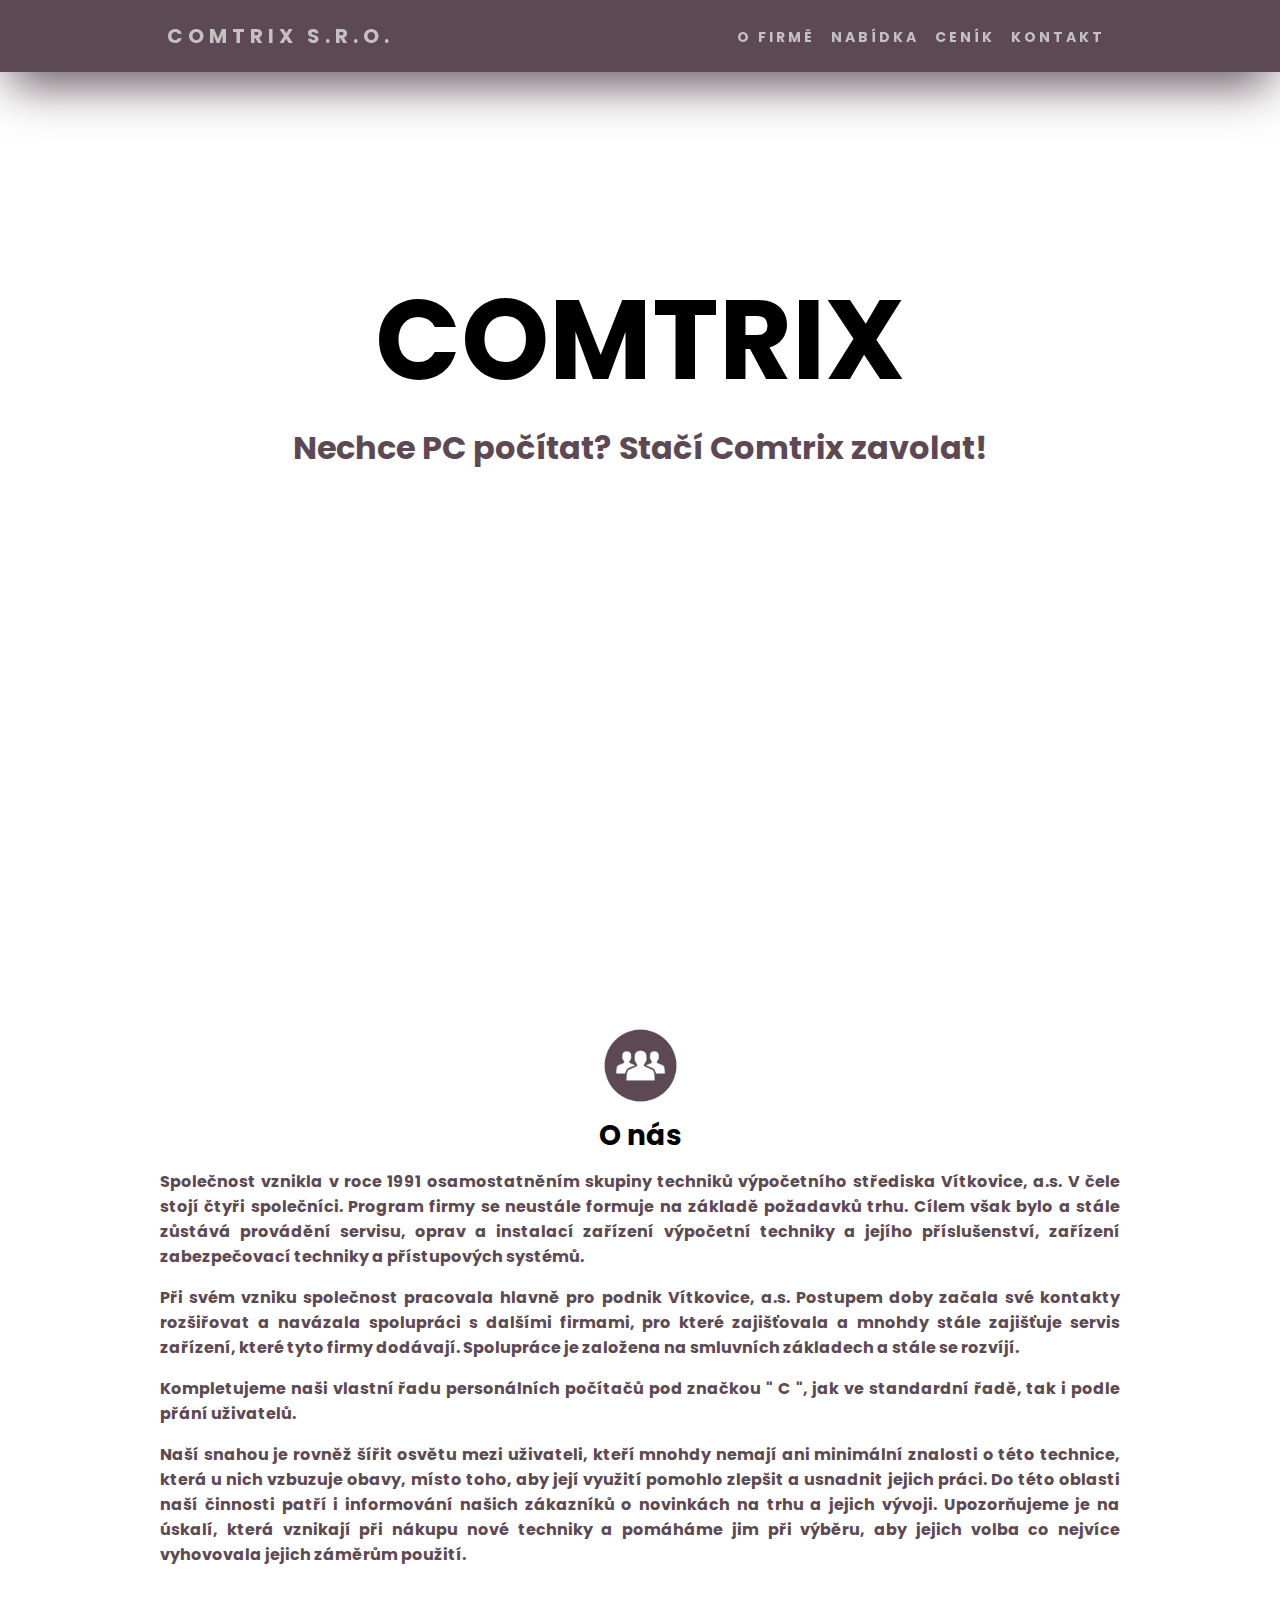
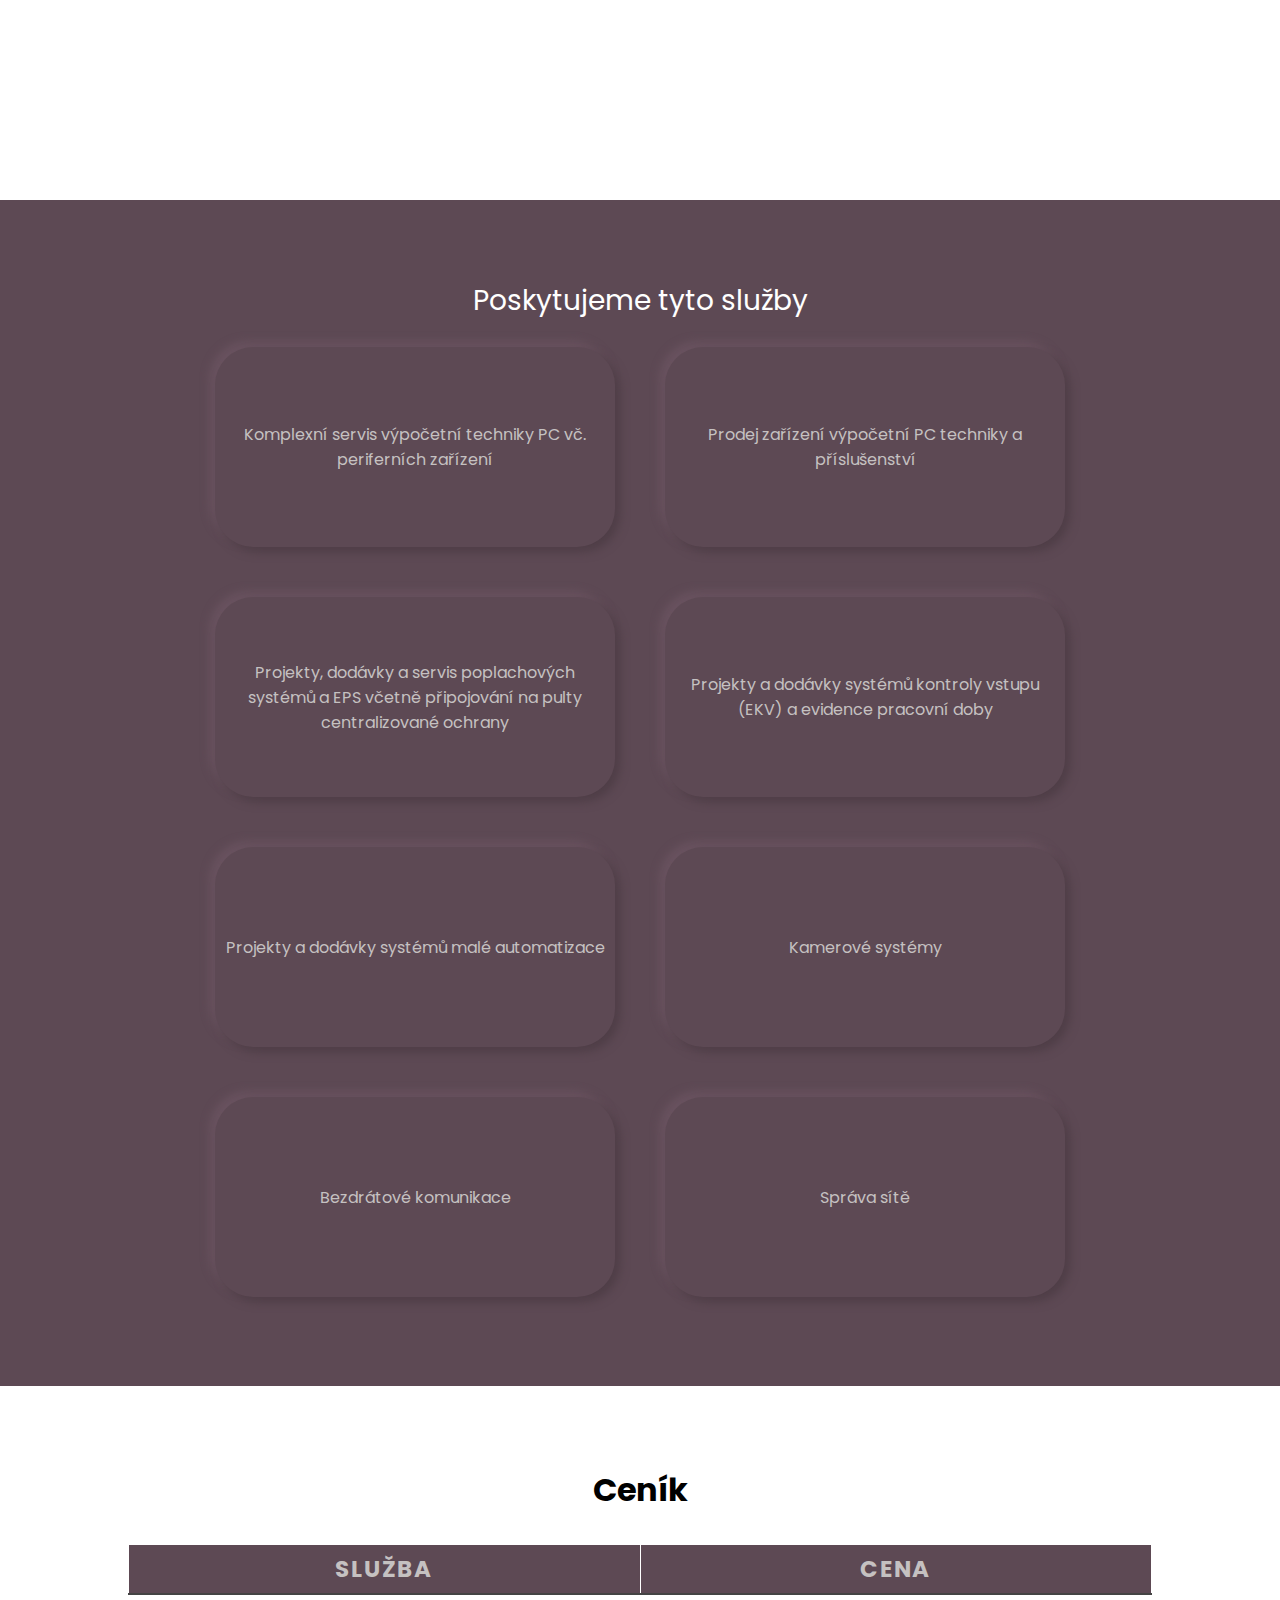
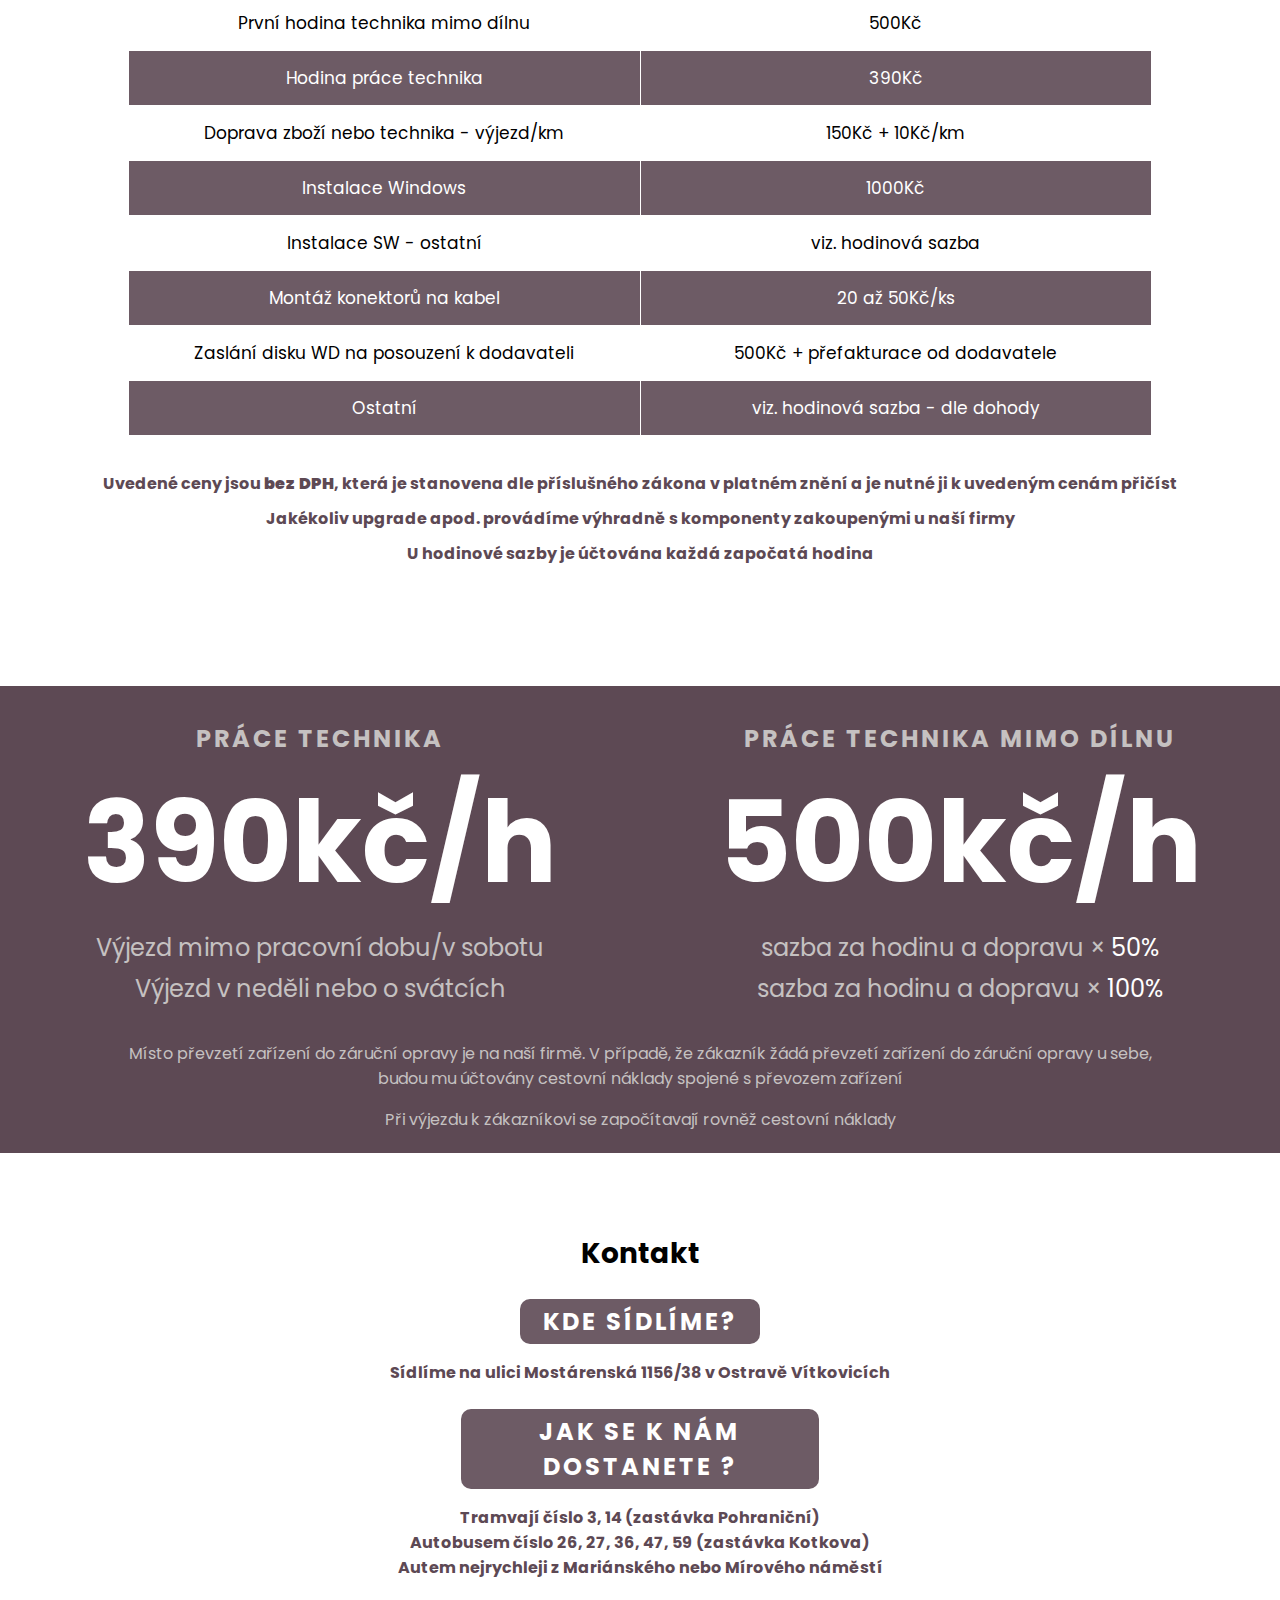
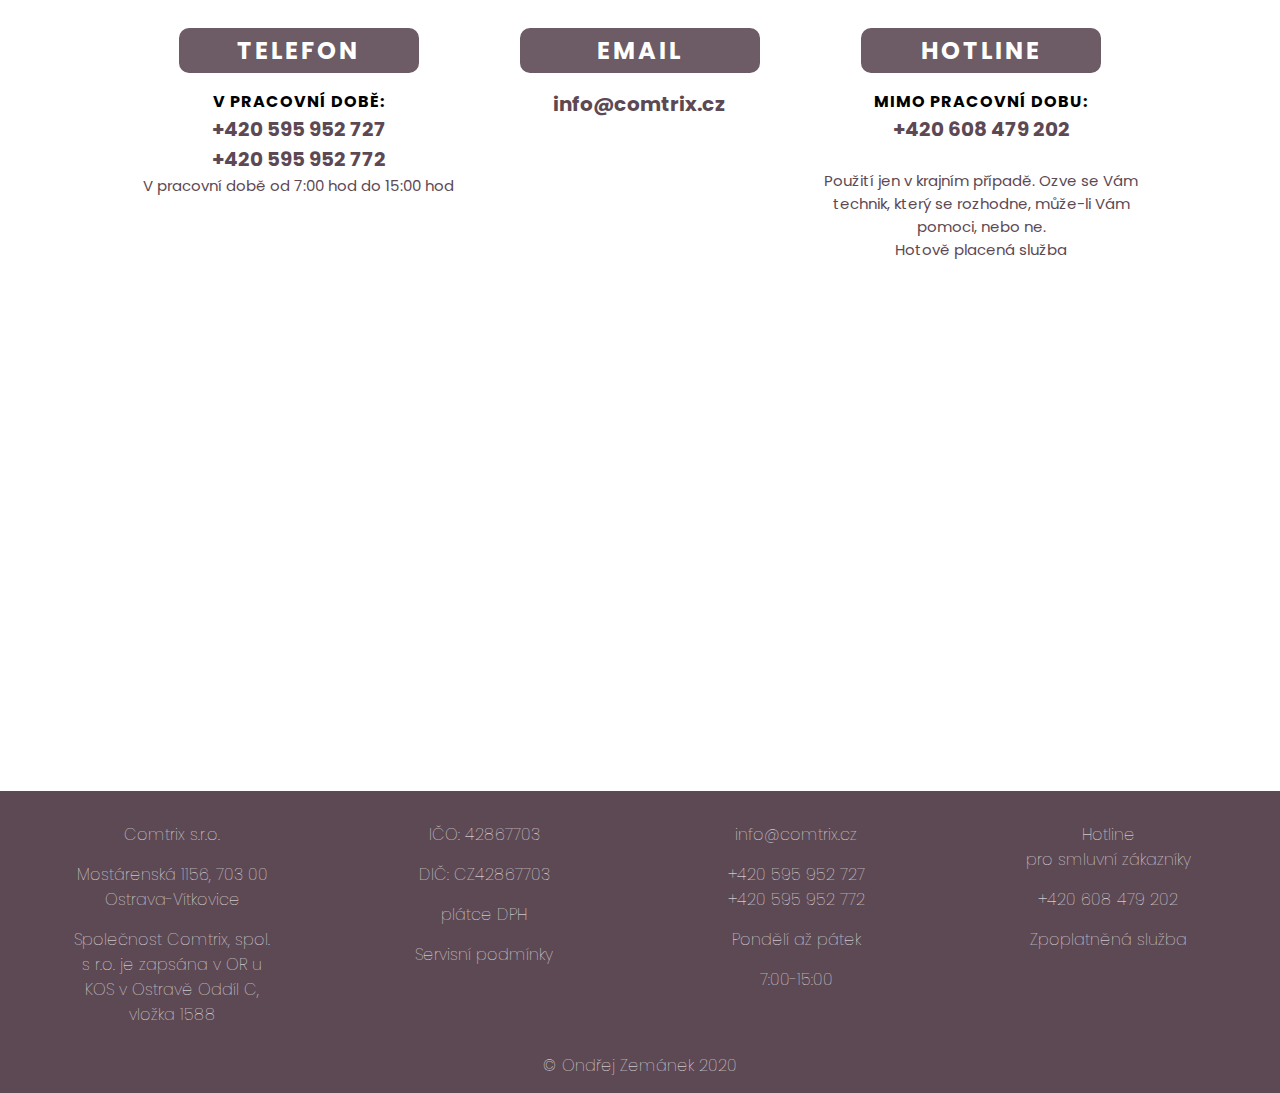
==== commit 3dd0bc0d: "skoro hotovo" ====
--- a/index.html
+++ b/index.html
@@ -333,7 +333,8 @@
         </div>
     </div>
     <div class="copyright">
-        <p>&copy Ondřej Zemánek 2020 <br> Všechny práva vyhrazena</p>
+        <p>&copy Ondřej Zemánek 2020</p>
+        <!-- <p>Všechna práva vyhrazena</p> -->
     </div>
 </footer>
 
--- a/style.css
+++ b/style.css
@@ -518,10 +518,6 @@
     font-size: 20px;
 }
 
-.pohotovost{
-    /* border: 2px solid green; */
-}
-
 .mapka iframe{
     width: 15rem;
     height: 15rem;
@@ -617,7 +613,7 @@
         width: 60%;
     }
 }
-@media screen and (max-width:780px){
+/* @media screen and (max-width:780px){
         .nav-links{
             position: absolute;
             right:0px;
@@ -638,16 +634,16 @@
         .burger{
             display: block;
             /* right: 0px; */
-        }
-        [class*="okno-"] {
+        /* } */
+        /* [class*="okno-"] {
     width: 100%;
   }
 }
-
-
-.nav-active{
+ */
+
+/* .nav-active{
     transform: translateX(0%);
-}
+} */
 
 
 /* HOVER NENI NA MOBILY ! NAHRADA */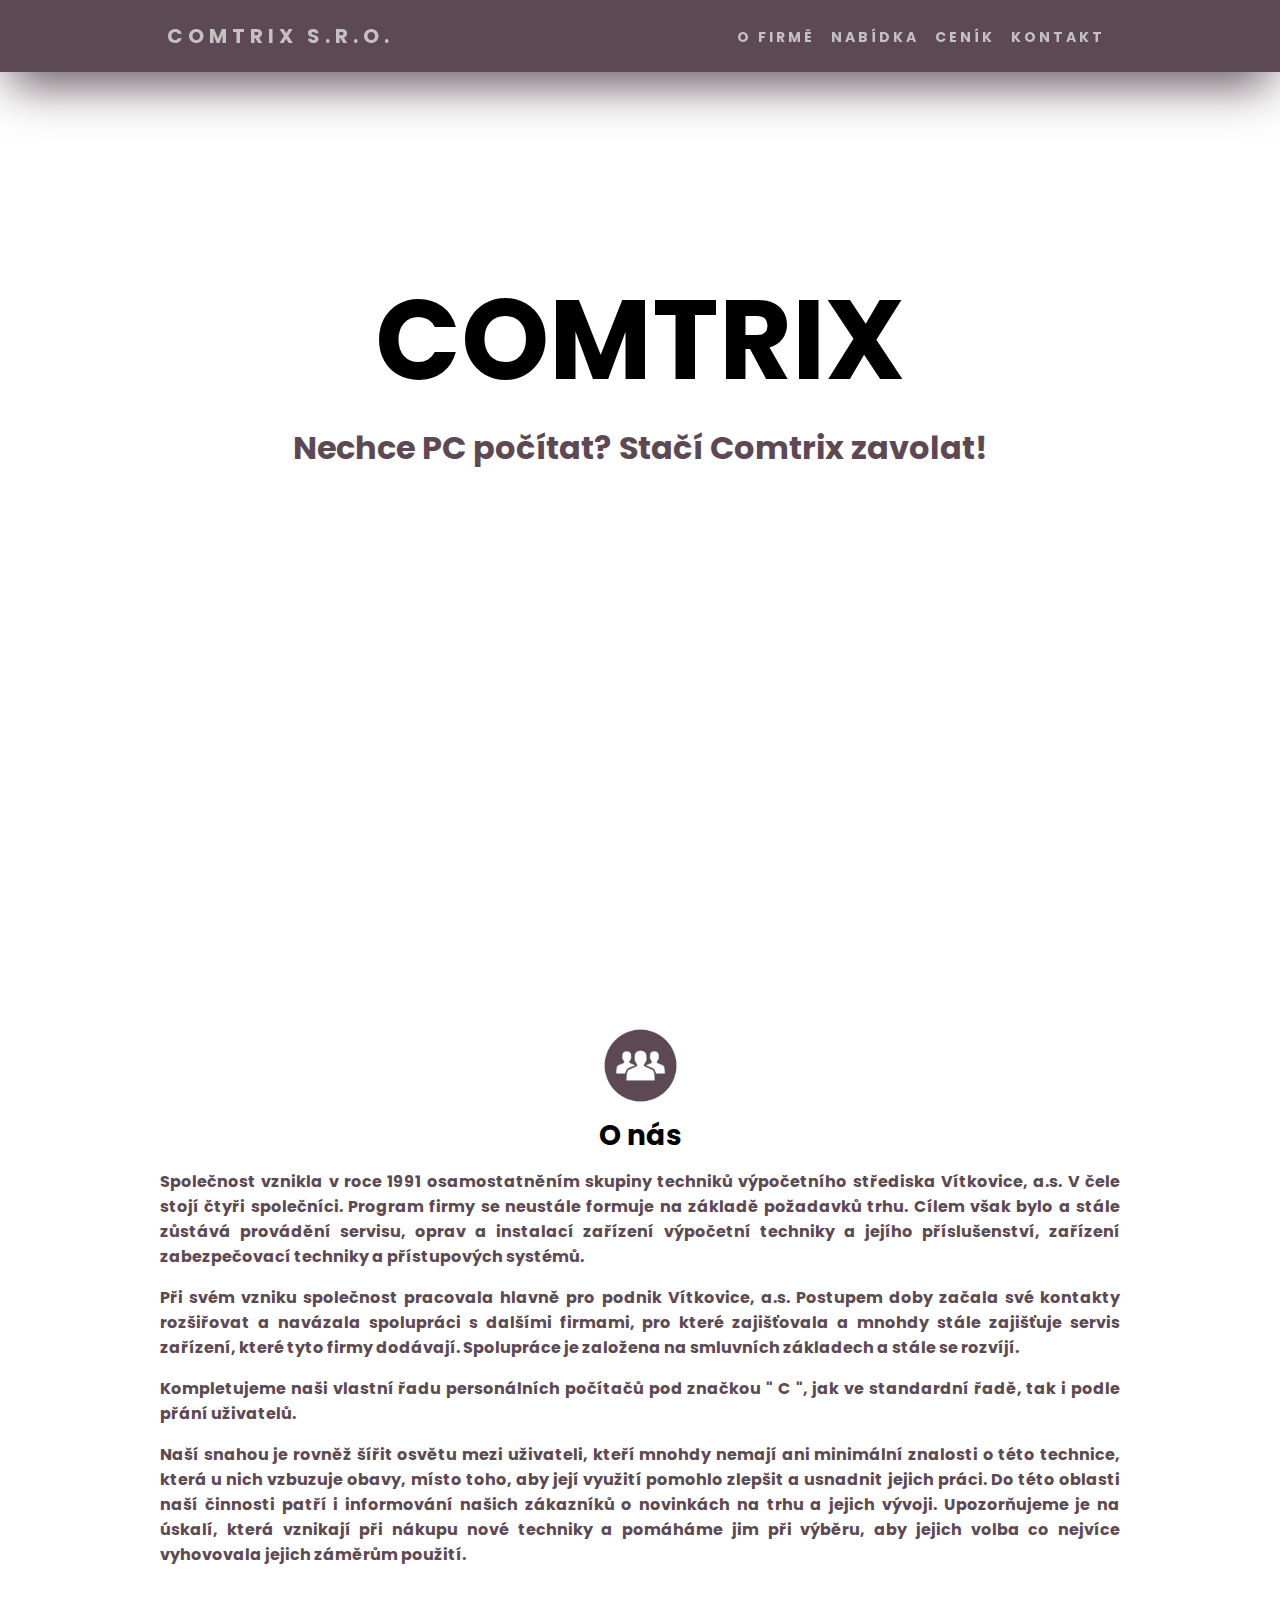
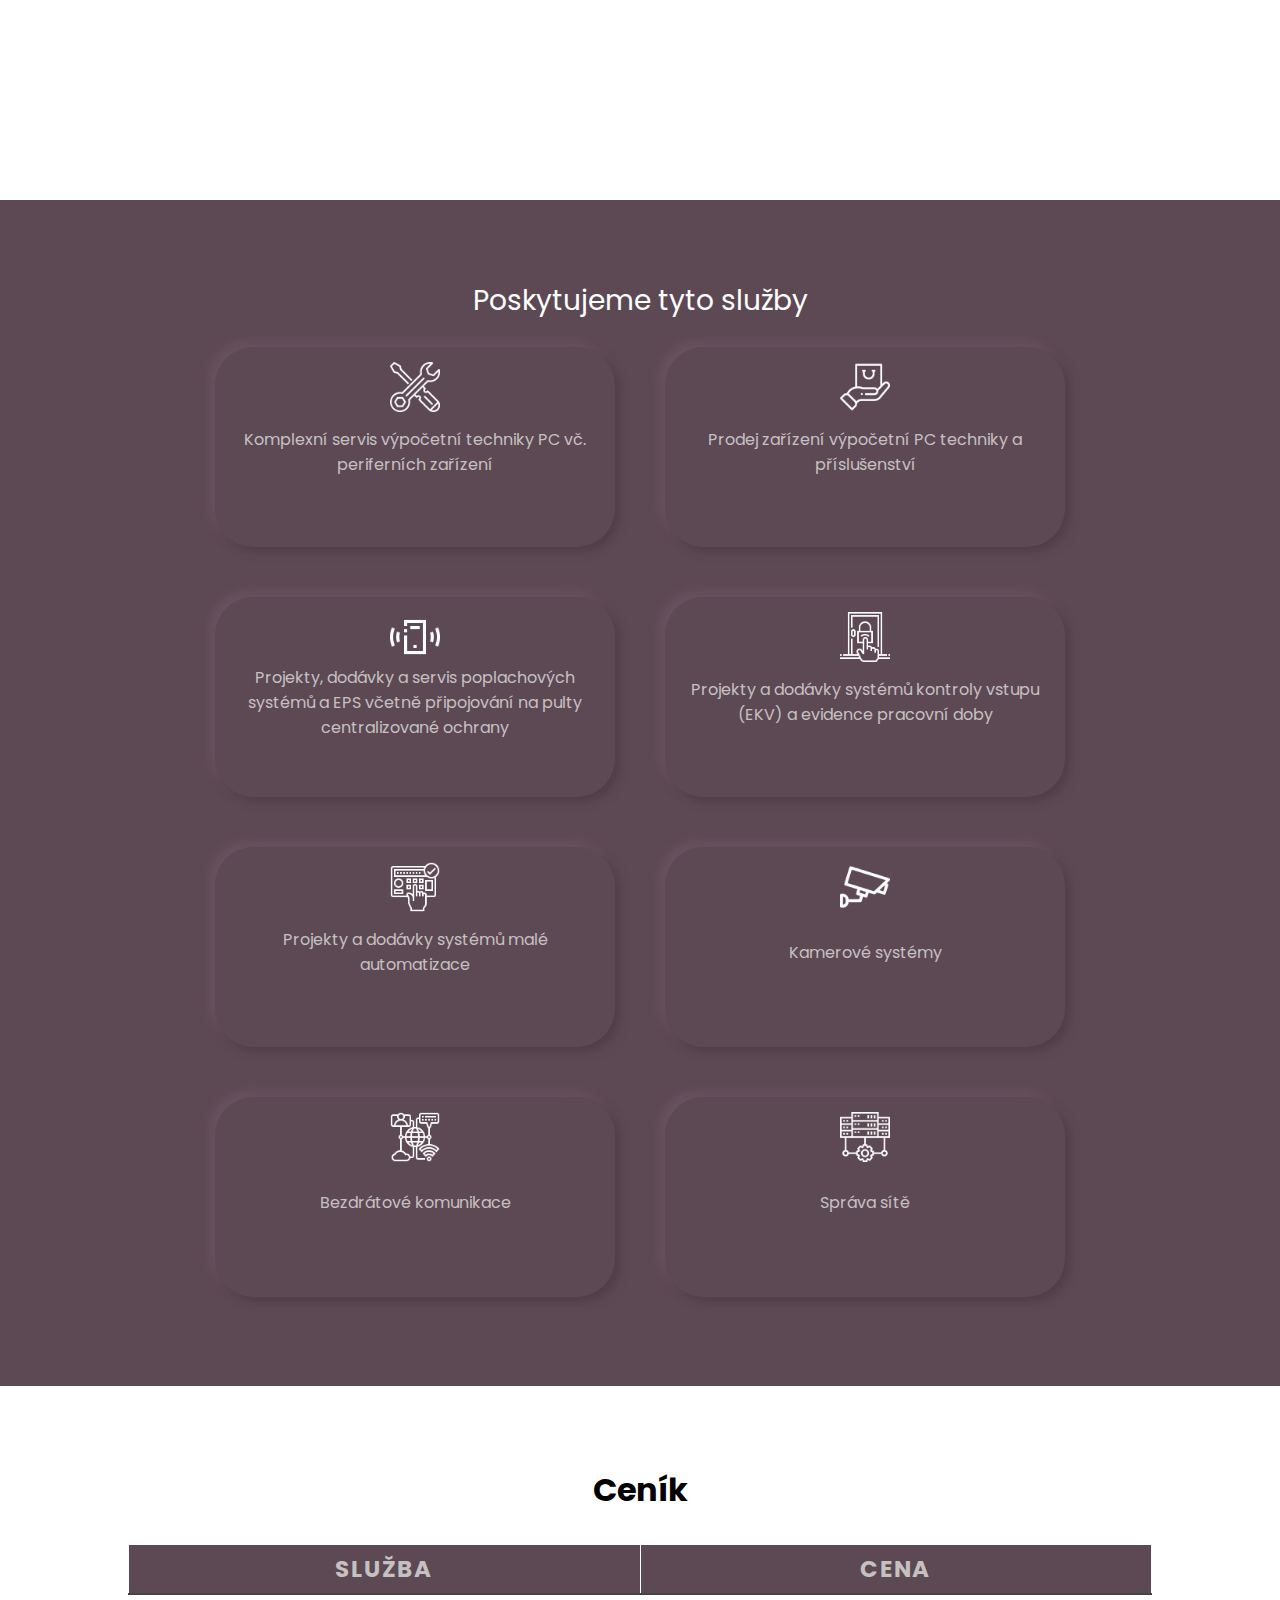
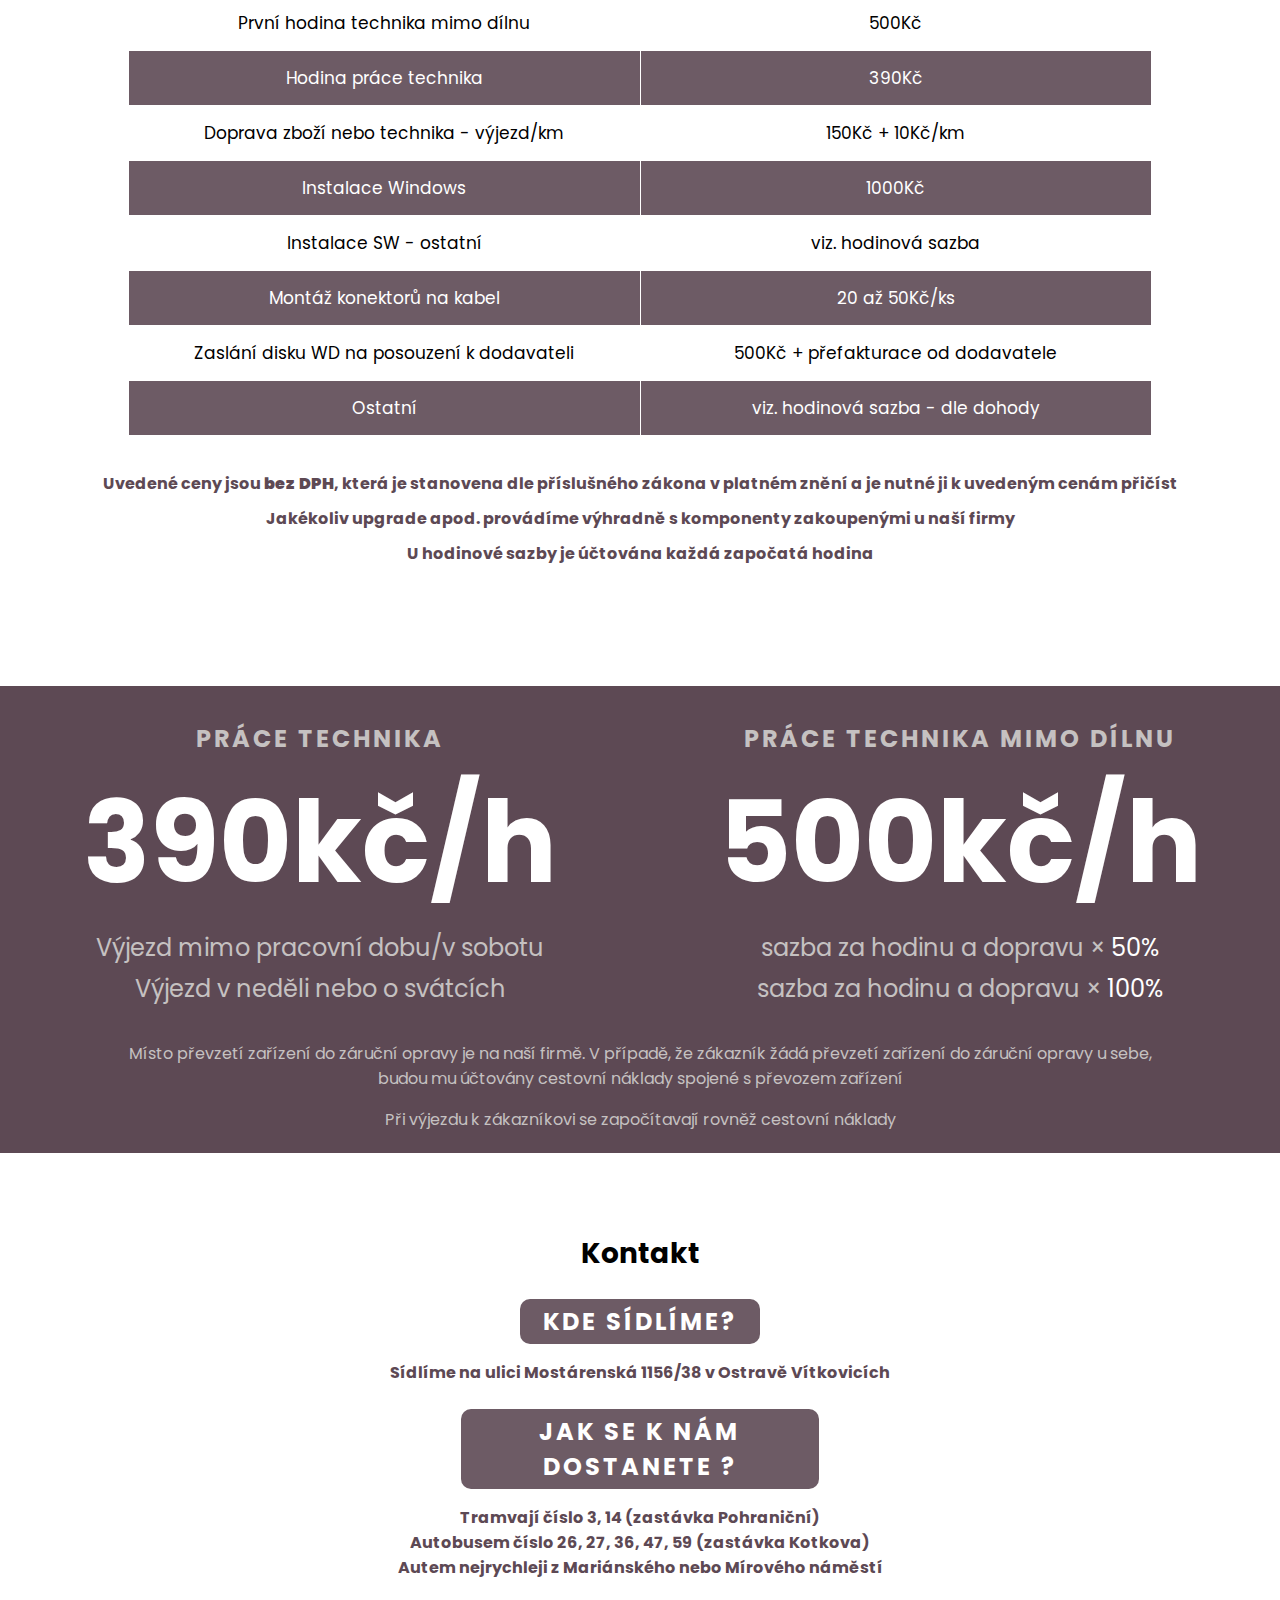
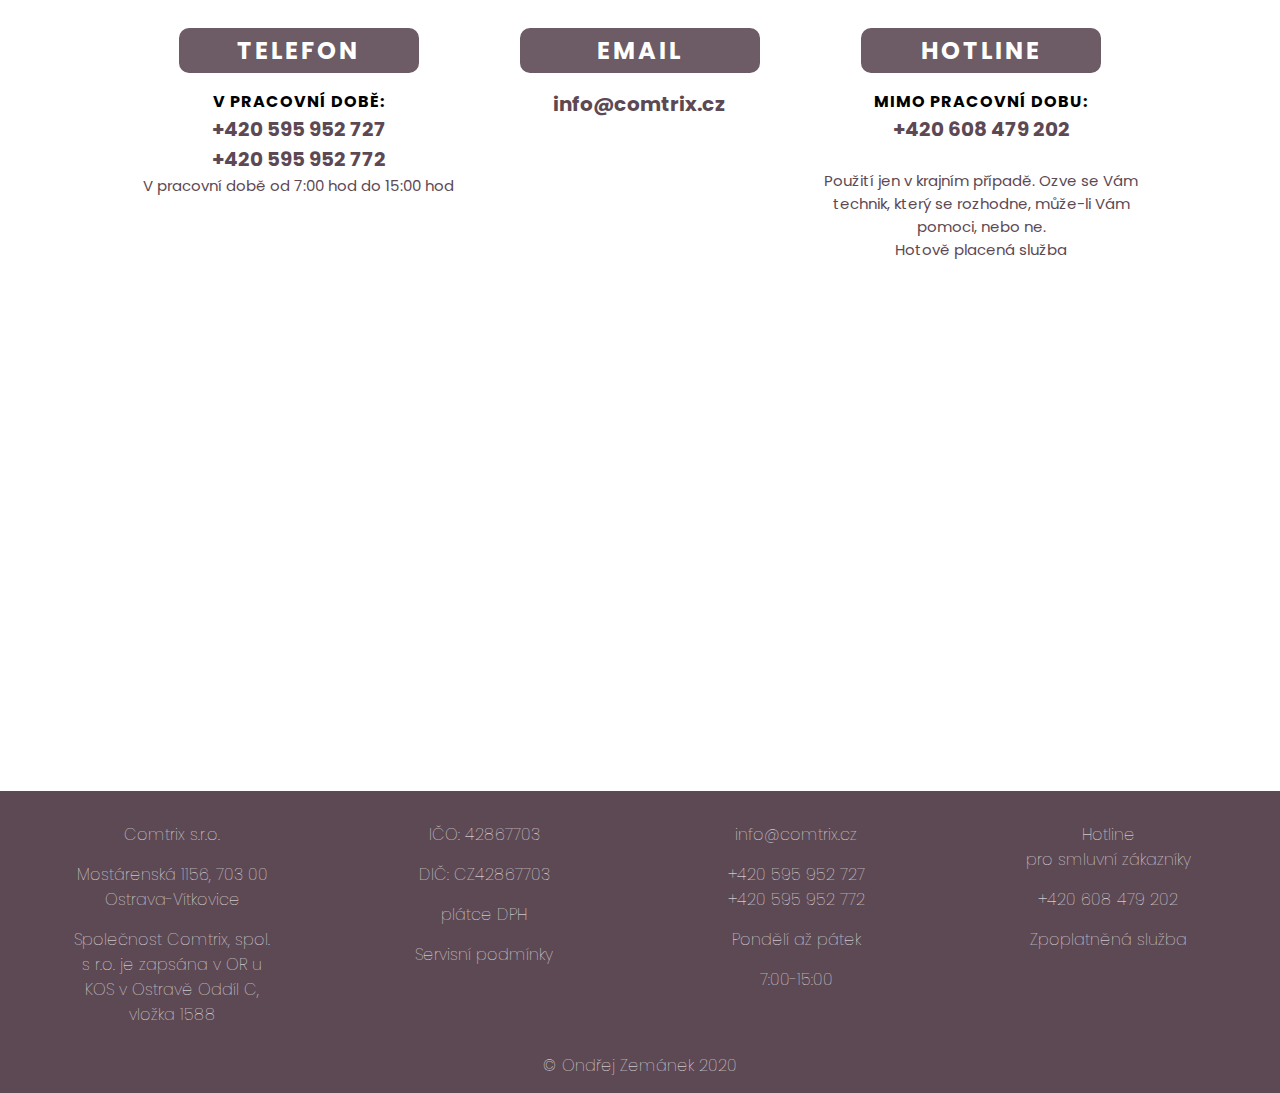
==== commit 37ab11d6: "skoro hotovo oh yess" ====
--- a/index.html
+++ b/index.html
@@ -15,10 +15,10 @@
             <a href="#">COMTRIX S.R.O.</a>     
         </div>
             <ul class="nav-links">
-                <li><a href="#01">O FIRMĚ</a></li>
-                <li><a href="#02">NABÍDKA</a></li>
-                <li><a href="#03">CENÍK</a></li>
-                <li><a href="#04">KONTAKT</a></li>
+                <li><a href="#O_nas">O FIRMĚ</a></li>
+                <li><a href="#Nabídka">NABÍDKA</a></li>
+                <li><a href="#Ceník">CENÍK</a></li>
+                <li><a href="#Kontakt">KONTAKT</a></li>
                 <!-- <li><a href="#05">MAPA</a></li> -->
             </ul>
     <div class="burger">
@@ -29,14 +29,14 @@
     </nav>
 
 <main>
-    <section id="#0 class="uvod-1">
+    <section id="#0" class="uvod-1">
         <div class="pocitac">
             <h1>Comtrix</h1>
             <p>Nechce PC počítat? Stačí Comtrix zavolat!</p>
         </div>
     </section>
 
-    <section id="01"class="o-nas">
+    <section id="O_nas"class="o-nas">
         <img src="/images/firma.png" alt="">
         <h1>O nás</h1>
         <p>Společnost vznikla v roce 1991 osamostatněním skupiny techniků výpočetního střediska Vítkovice, a.s. V čele stojí čtyři
@@ -54,16 +54,16 @@
         nákupu nové techniky a pomáháme jim při výběru, aby jejich volba co nejvíce vyhovovala jejich záměrům použití.</p>
     </section>
 
-    <section id="02" class="nabídka">
+    <section id="Nabídka" class="nabídka">
         <h1>Poskytujeme tyto služby</h1>
         <div class="okynka">
             <div class="okno">
                 <div id="test">
-                    <!-- <div class="obrazek">
+                    <div class="okno-text">
                         <img src="/images/servis.png" alt="">
-                    </div> -->
-                    <div class="okno-text">
-                        <h3>Komplexní servis výpočetní techniky PC vč. periferních zařízení</h3>
+                        <div class="obrazek_text">
+                            <h3>Komplexní servis výpočetní techniky PC vč. periferních zařízení</h3>
+                        </div>
                     </div>
                     <div id="test2">
                         <p>Oprava zařízení zahrnuje preventivní tech. péči, veškeré opravy, zajišťování <abbr title="náhradních dílů">ND</abbr>, dopravní služby, poradenství a konzultace k PC problematice, softwarovou pomoc (Windows, Linux).</p>
@@ -72,11 +72,11 @@
             </div>
             <div class="okno">
                 <div id="test">
-                    <!-- <div class="obrazek">
-                                    <img src="/images/servis.png" alt="">
-                                </div> -->
-                    <div class="okno-text">
-                        <h3>Prodej zařízení výpočetní PC techniky a příslušenství</h3>
+                    <div class="okno-text">
+                        <img src="/images/prodej.png" alt="">
+                        <div class="obrazek_text">
+                            <h3>Prodej zařízení výpočetní PC techniky a příslušenství</h3>
+                        </div>
                     </div>
                     <div id="test2">
                         <p>Osobní počítače stavíme dle přání zákazníka. Připojujeme PC do sítí Internetu/Intranetu pomocí modemů a bezdrátových připojení. Dodáváme tiskárny scannery, myši, zařízení pro USB porty aj.</p>
@@ -85,11 +85,11 @@
             </div>
             <div class="okno">
                 <div id="test">
-                    <!-- <div class="obrazek">
-                                    <img src="/images/servis.png" alt="">
-                                </div> -->
-                    <div class="okno-text">
-                        <h3>Projekty, dodávky a servis poplachových systémů a EPS včetně připojování na pulty centralizované ochrany</h3>
+                    <div class="okno-text">
+                        <img src="/images/poplach.png" alt="">
+                        <div class="obrazek_text">
+                            <h3>Projekty, dodávky a servis poplachových systémů a EPS včetně připojování na pulty centralizované ochrany</h3>
+                        </div>
                     </div>
                     <div id="test2">
                         <p>Naše firma má školení na tyto poplachové systémy: JABLOTRON, DSC, GALAXY ADI/HONEYWELL, ROKONEt, PARADOX DIGIPLEX.<br>V oblasti požárních systému: ALGOPLUS, LABOR STRAUSS</p>
@@ -98,11 +98,11 @@
             </div>
             <div class="okno">
                 <div id="test">
-                    <!-- <div class="obrazek">
-                                    <img src="/images/servis.png" alt="">
-                                </div> -->
-                    <div class="okno-text">
-                        <h3>Projekty a dodávky systémů kontroly vstupu (EKV) a evidence pracovní doby</h3>
+                    <div class="okno-text">
+                        <img src="/images/evidence.png" alt="">
+                        <div class="obrazek_text">
+                            <h3>Projekty a dodávky systémů kontroly vstupu (EKV) a evidence pracovní doby</h3>
+                        </div>
                     </div>
                     <div id="test2x">
                         <p>Offline - jednoduché přístupové systémy bez evidence průchodu (jedny dveře) <br> Semi-Online - střední stupeň přístupových systémů pro více dveří s evidencí průchodu a centrální správou. <br>Online - velké přístupové systémy pro celé budovy s centrální správou integrované do řídícího systému. <br>Tyto přístupové systémy pracují s médii jako např: proximitní (bezdotyková) karta, proximitní přívěšek, DALLAS čip</p>
@@ -111,11 +111,11 @@
             </div>
             <div class="okno">
                 <div id="test">
-                    <!-- <div class="obrazek">
-                                    <img src="/images/servis.png" alt="">
-                                </div> -->
-                    <div class="okno-text">
-                        <h3>Projekty a dodávky systémů malé automatizace</h3>
+                    <div class="okno-text">
+                        <img src="/images/alarm.png" alt="">
+                        <div class="obrazek_text">
+                            <h3>Projekty a dodávky systémů malé automatizace</h3>
+                        </div>
                     </div>
                     <div id="test2">
                         <p>Pro instalaci zabezpečovacích a požárních systémů používáme automaty firmy SIEMENS (Jednoduché zařízení s příznivou cenou).<br> I poplachové systémy JABLOTRON nabízí spoustu funkcí: dálkové řízení a ovládání topení, ovládání osvětlení, otevírání brány/vrat do garáže aj.</p>
@@ -124,11 +124,11 @@
             </div>
             <div class="okno">
                 <div id="test">
-                    <!-- <div class="obrazek">
-                                    <img src="/images/servis.png" alt="">
-                                </div> -->
-                    <div class="okno-text">
-                        <h3>Kamerové systémy</h3>
+                    <div class="okno-text">
+                        <img src="/images/kamera.png" alt="">
+                        <div class="obrazek_text">
+                            <h3>Kamerové systémy</h3>
+                        </div>
                     </div>
                     <div id="test2">
                         <p>Naše firma instaluje kamerové systémy s možností dálkového přístupu. Dodáváme rovněž záznamová zařízení pro sekvenční
@@ -138,11 +138,11 @@
             </div>
             <div class="okno">
                 <div id="test">
-                    <!-- <div class="obrazek">
-                                    <img src="/images/servis.png" alt="">
-                                </div> -->
-                    <div class="okno-text">
-                        <h3>Bezdrátové komunikace</h3>
+                    <div class="okno-text">
+                        <img src="/images/komunikace.png" alt="">
+                        <div class="obrazek_text">
+                            <h3>Bezdrátové komunikace</h3>
+                        </div>
                     </div>
                     <div id="test2">
                         <p>Nabízíme spojení pomocí bezdrátových spojů. Pro přenos dat používáme systémy wifi na 2,4 GHz a v pásmu 5GHz</p>
@@ -151,11 +151,11 @@
             </div>
             <div class="okno">
                 <div id="test">
-                    <!-- <div class="obrazek">
-                                    <img src="/images/servis.png" alt="">
-                                </div> -->
-                    <div class="okno-text">
-                        <h3>Správa sítě</h3>
+                    <div class="okno-text">
+                        <img src="/images/sit.png" alt="">
+                        <div class="obrazek_text">
+                            <h3>Správa sítě</h3>
+                        </div>
                     </div>
                     <div id="test2">
                         <p>Naše firma je shopna jak dálkově, tak místně spravovat a instalovat sítě.</p>
@@ -165,7 +165,7 @@
         </div>
     </section>
 
-    <section id="03" class="ceník">
+    <section id="Ceník" class="ceník">
         <h1>Ceník</h1>
         <table class="tabulka">
             <thead>
@@ -242,7 +242,7 @@
         </div>
     </section>
 
-    <section id="04" class="kontakt">
+    <section id="Kontakt" class="kontakt">
         <h1>Kontakt</h1>
         <div class="poddiv">
             <div class="kontejner">
@@ -335,6 +335,7 @@
     <div class="copyright">
         <p>&copy Ondřej Zemánek 2020</p>
         <!-- <p>Všechna práva vyhrazena</p> -->
+        <!-- Dodat všechny citace obrázků -->
     </div>
 </footer>
 
--- a/style.css
+++ b/style.css
@@ -156,12 +156,6 @@
 
 abbr{
   text-decoration: none;
-}
-
-.obrazek img{
-    width: 70px;
-    display: box;
-    text-align: center;
 }
 
 .okynka{
@@ -275,15 +269,37 @@
     /* border: 1px solid green; */
 }
 
-.okno-text h3{
-    /* border: 1px solid green; */
+.obrazek_text{
+    /* border: 1px solid green; */
+    display: grid;
     width: 400px;
     height: 200px;
-    display: flex;
+    margin-top: -54px;
+}
+
+.okno-text h3{
+    /* border: 1px solid green; */
+    /* width: 400px; */
+    /* height: 200px; */
+    /* display: flex; */
     justify-content: center;
     align-items: center;
-    padding-left: 10px;
-    padding-right: 10px;
+    padding-left: 1rem;
+    padding-right: 1rem;
+    /* border: 2px solid green; */
+    margin: auto;
+    justify-self: center;
+    align-self: center;
+
+}
+
+.okno img{
+    width: 50px;
+    height: 50px;
+    /* margin: 1rem auto; */
+    /* border: 2px solid green; */
+    margin-top: 15px;
+    margin-bottom: -10px;
 }
 
 /* CENÍK */
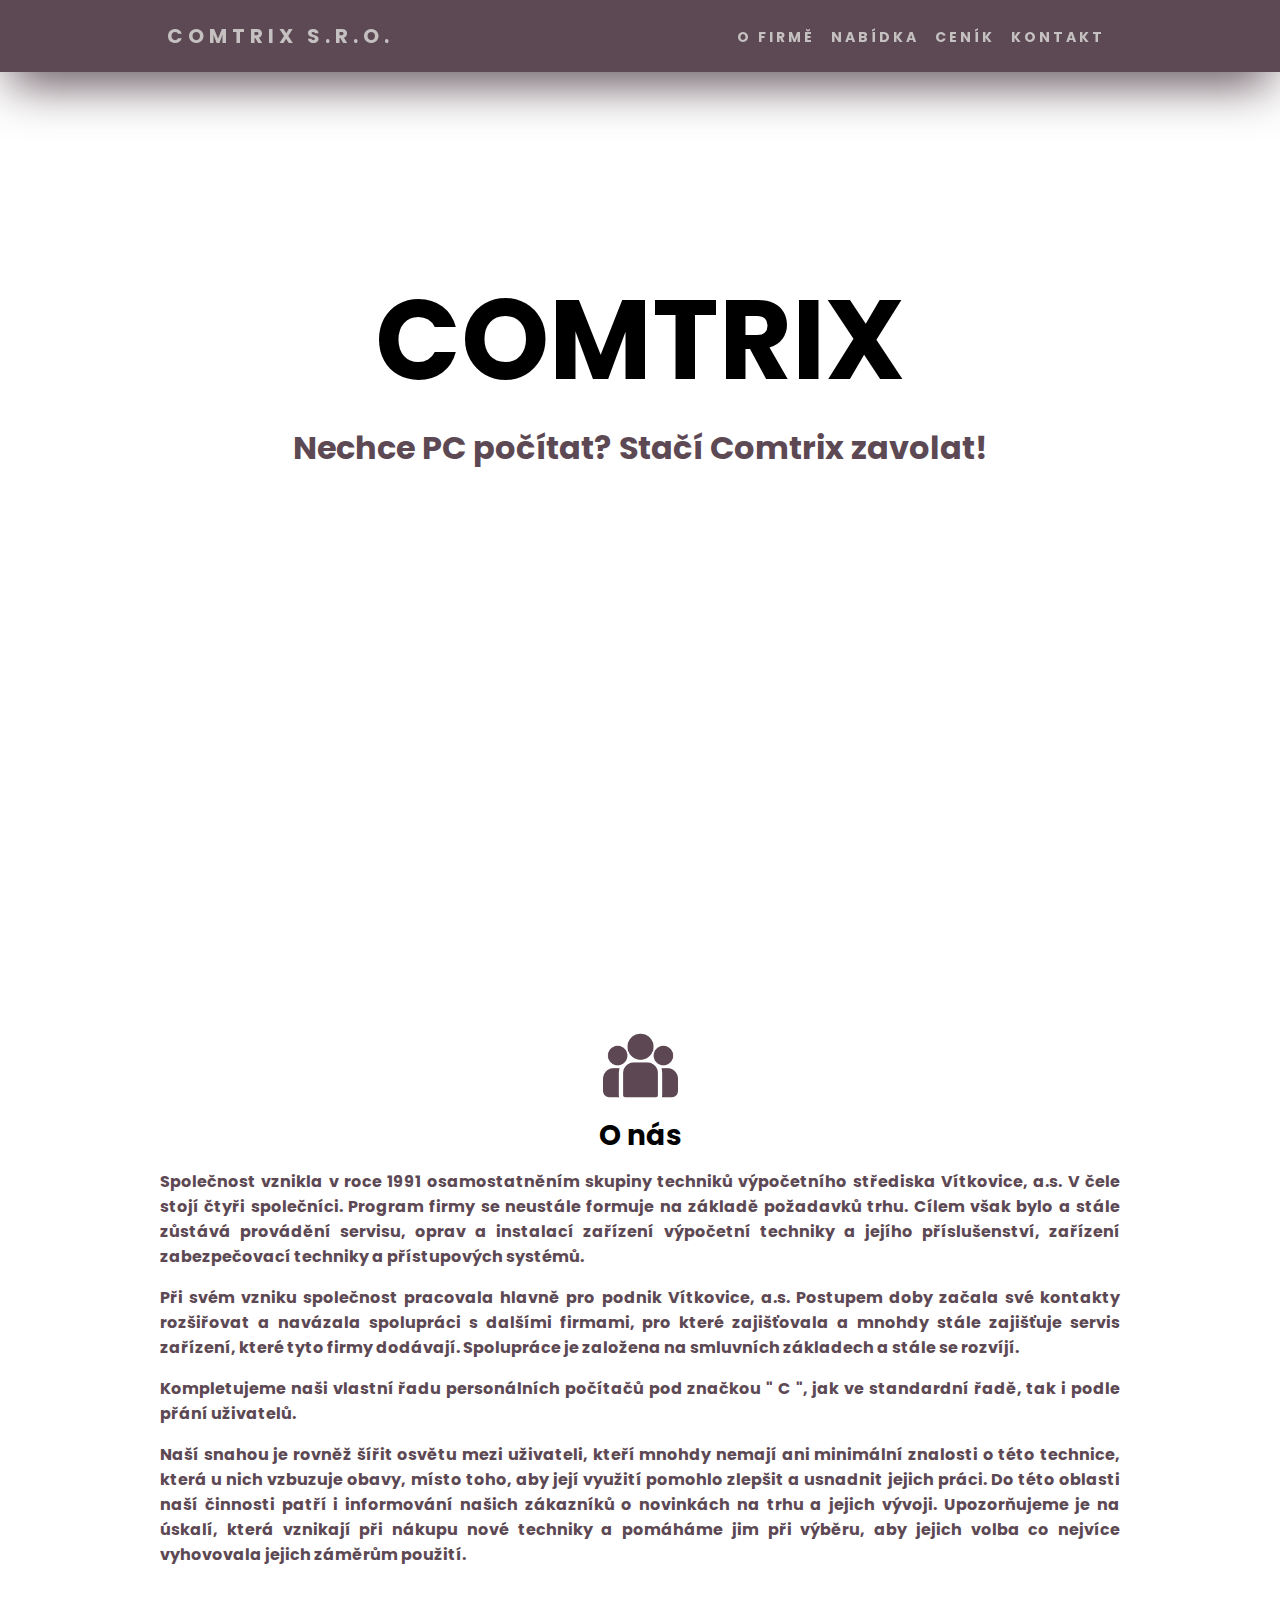
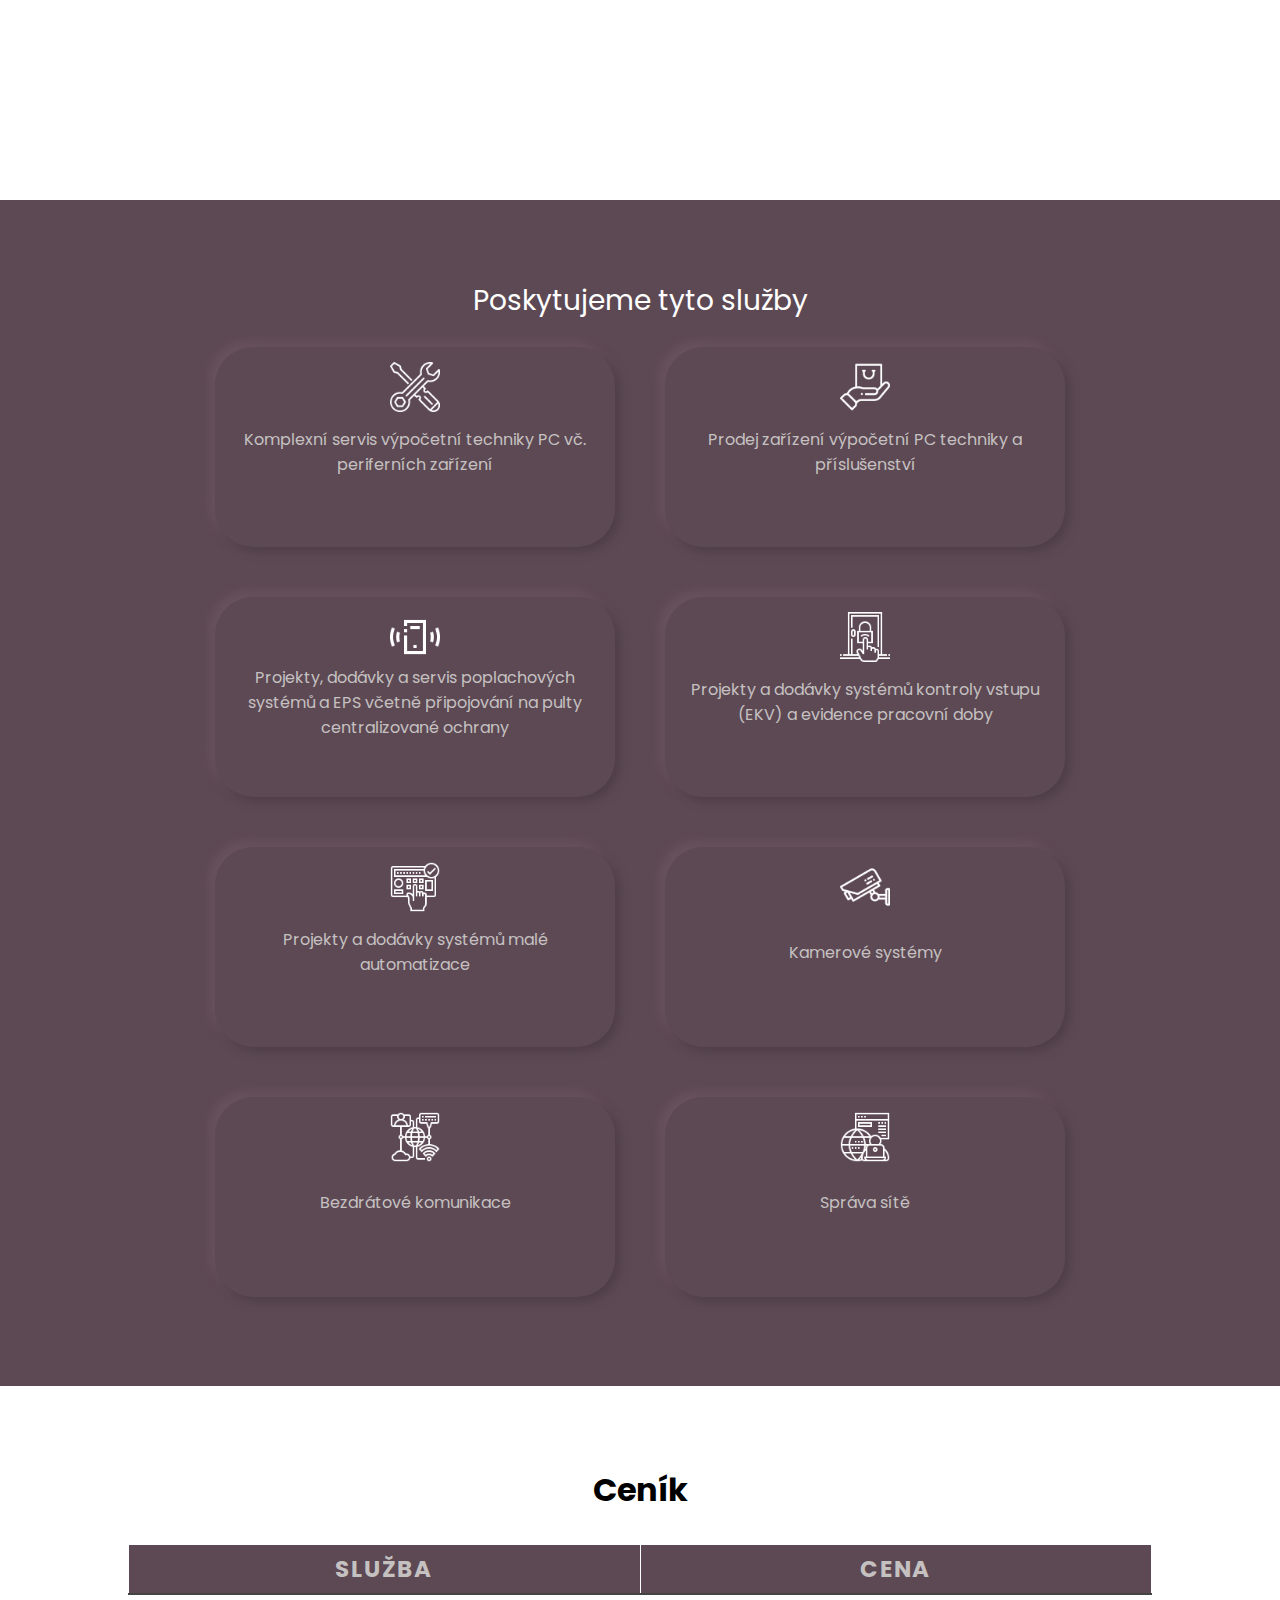
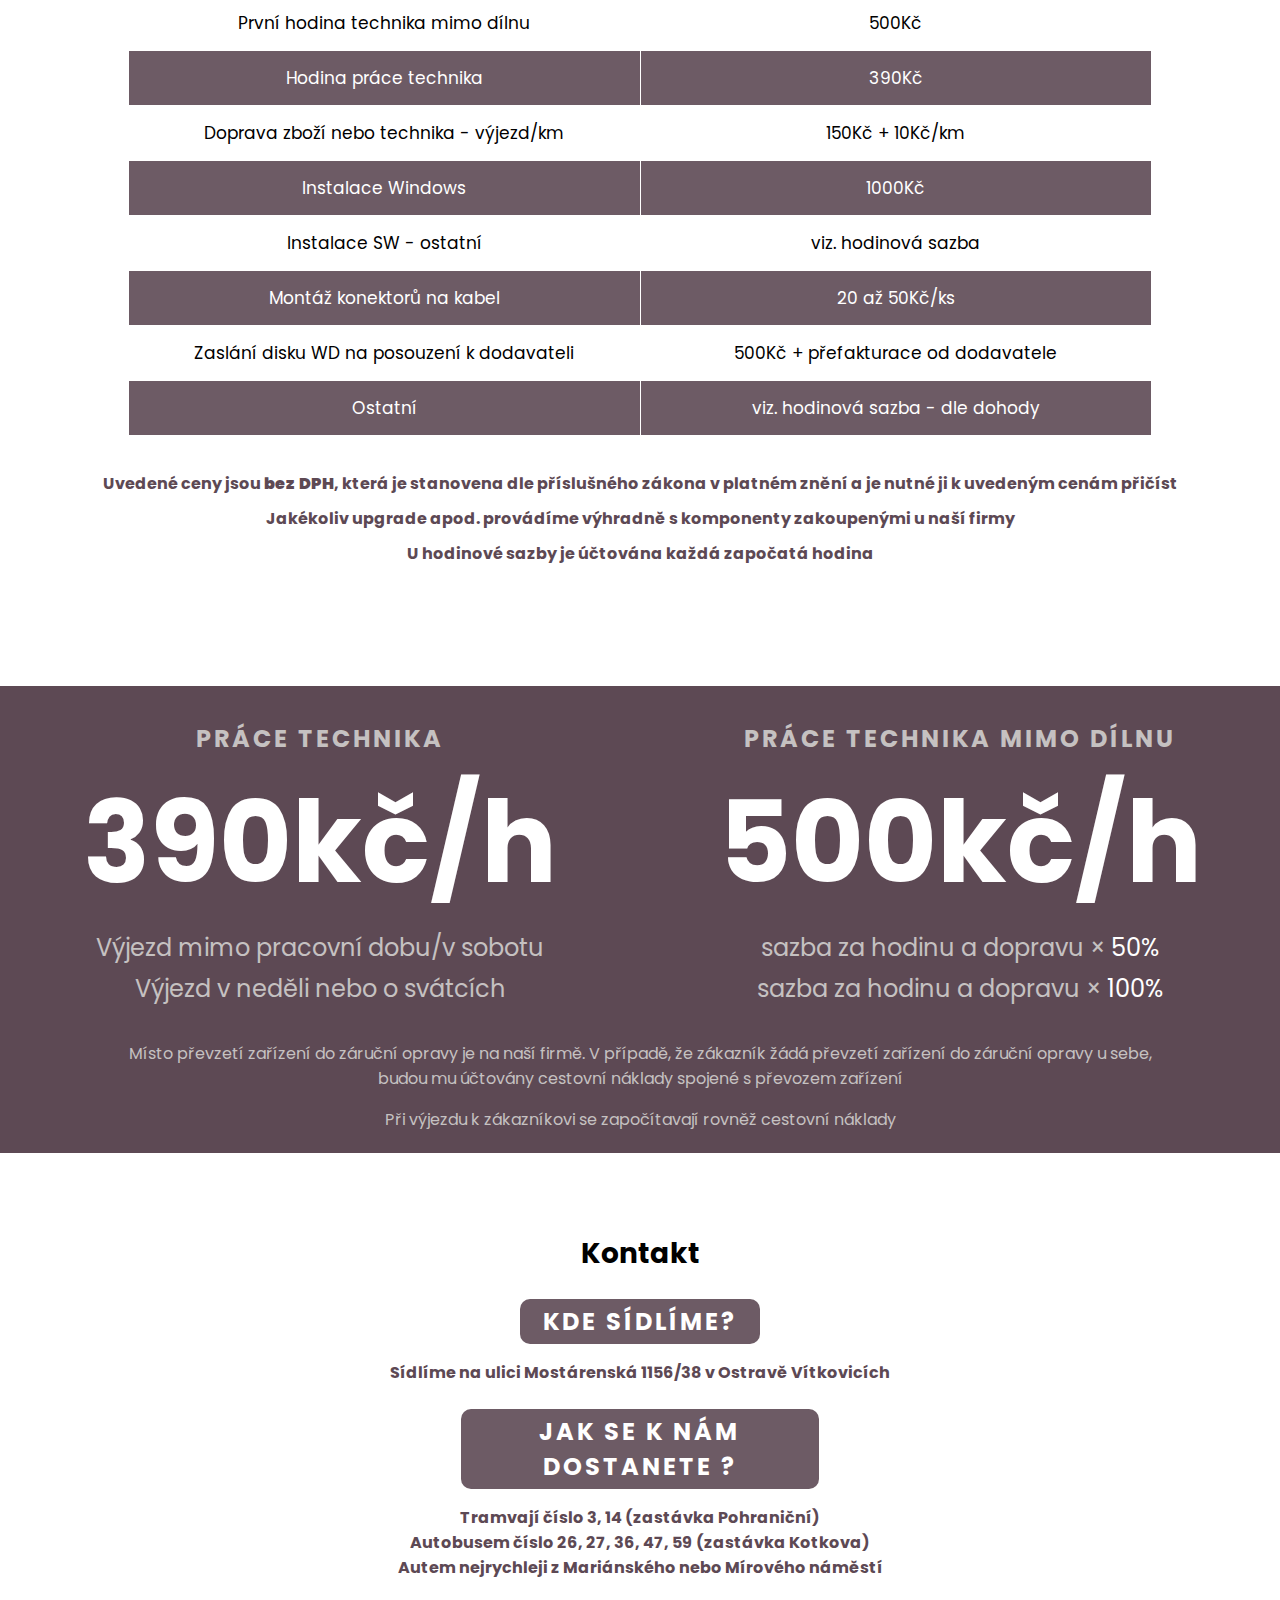
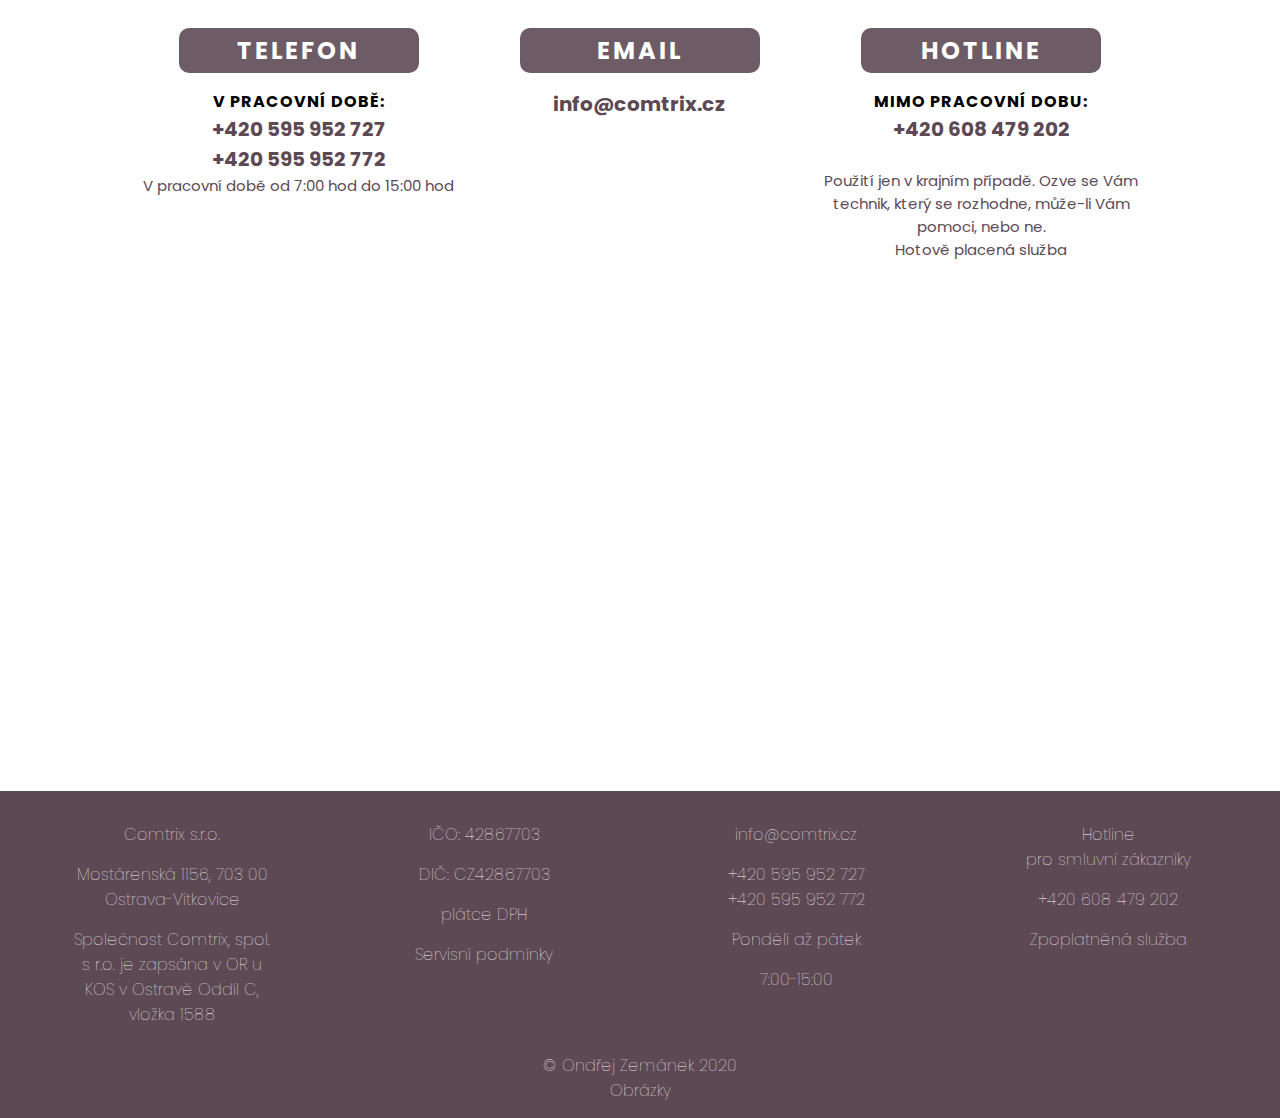
==== commit ba897adc: "skoro" ====
--- a/index.html
+++ b/index.html
@@ -37,7 +37,7 @@
     </section>
 
     <section id="O_nas"class="o-nas">
-        <img src="/images/firma.png" alt="">
+        <img src="./images/firma.png" alt="">
         <h1>O nás</h1>
         <p>Společnost vznikla v roce 1991 osamostatněním skupiny techniků výpočetního střediska Vítkovice, a.s. V čele stojí čtyři
         společníci. Program firmy se neustále formuje na základě požadavků trhu. Cílem však bylo a stále zůstává provádění
@@ -60,7 +60,7 @@
             <div class="okno">
                 <div id="test">
                     <div class="okno-text">
-                        <img src="/images/servis.png" alt="">
+                        <img src="./images/servis.png" alt="">
                         <div class="obrazek_text">
                             <h3>Komplexní servis výpočetní techniky PC vč. periferních zařízení</h3>
                         </div>
@@ -73,7 +73,7 @@
             <div class="okno">
                 <div id="test">
                     <div class="okno-text">
-                        <img src="/images/prodej.png" alt="">
+                        <img src="./images/prodej.png" alt="">
                         <div class="obrazek_text">
                             <h3>Prodej zařízení výpočetní PC techniky a příslušenství</h3>
                         </div>
@@ -86,7 +86,7 @@
             <div class="okno">
                 <div id="test">
                     <div class="okno-text">
-                        <img src="/images/poplach.png" alt="">
+                        <img src="./images/poplach.png" alt="">
                         <div class="obrazek_text">
                             <h3>Projekty, dodávky a servis poplachových systémů a EPS včetně připojování na pulty centralizované ochrany</h3>
                         </div>
@@ -330,12 +330,14 @@
             <p>Hotline <br> pro smluvní zákazníky</p>
             <p>+420 608 479 202</p>
             <p>Zpoplatněná služba</p>
+            
         </div>
     </div>
     <div class="copyright">
         <p>&copy Ondřej Zemánek 2020</p>
         <!-- <p>Všechna práva vyhrazena</p> -->
         <!-- Dodat všechny citace obrázků -->
+        <a href="/html/obrazky.html">Obrázky</a>
     </div>
 </footer>
 
--- a/style.css
+++ b/style.css
@@ -614,11 +614,23 @@
     color: #fafafa;
     font-family: 'Poppins', sans-sherif;
     margin-top: 5px;
+    /* margin-bottom: 15px; */
+    font-weight: lighter;
+    text-align: center;
+    /* border: 2px solid green; */
+}
+
+.copyright a{
+    text-decoration: none;
+    color: #fafafa;
+    font-family: 'Poppins', sans-sherif;
+    text-align: center;
+    font-weight: lighter;
+    /* border: 2px solid green; */
+    display: block;
+    margin: auto;
     margin-bottom: 15px;
-    font-weight: lighter;
-    text-align: center;
-}
-
+}
 
 @media screen and (max-width:1024px){
     /* body{
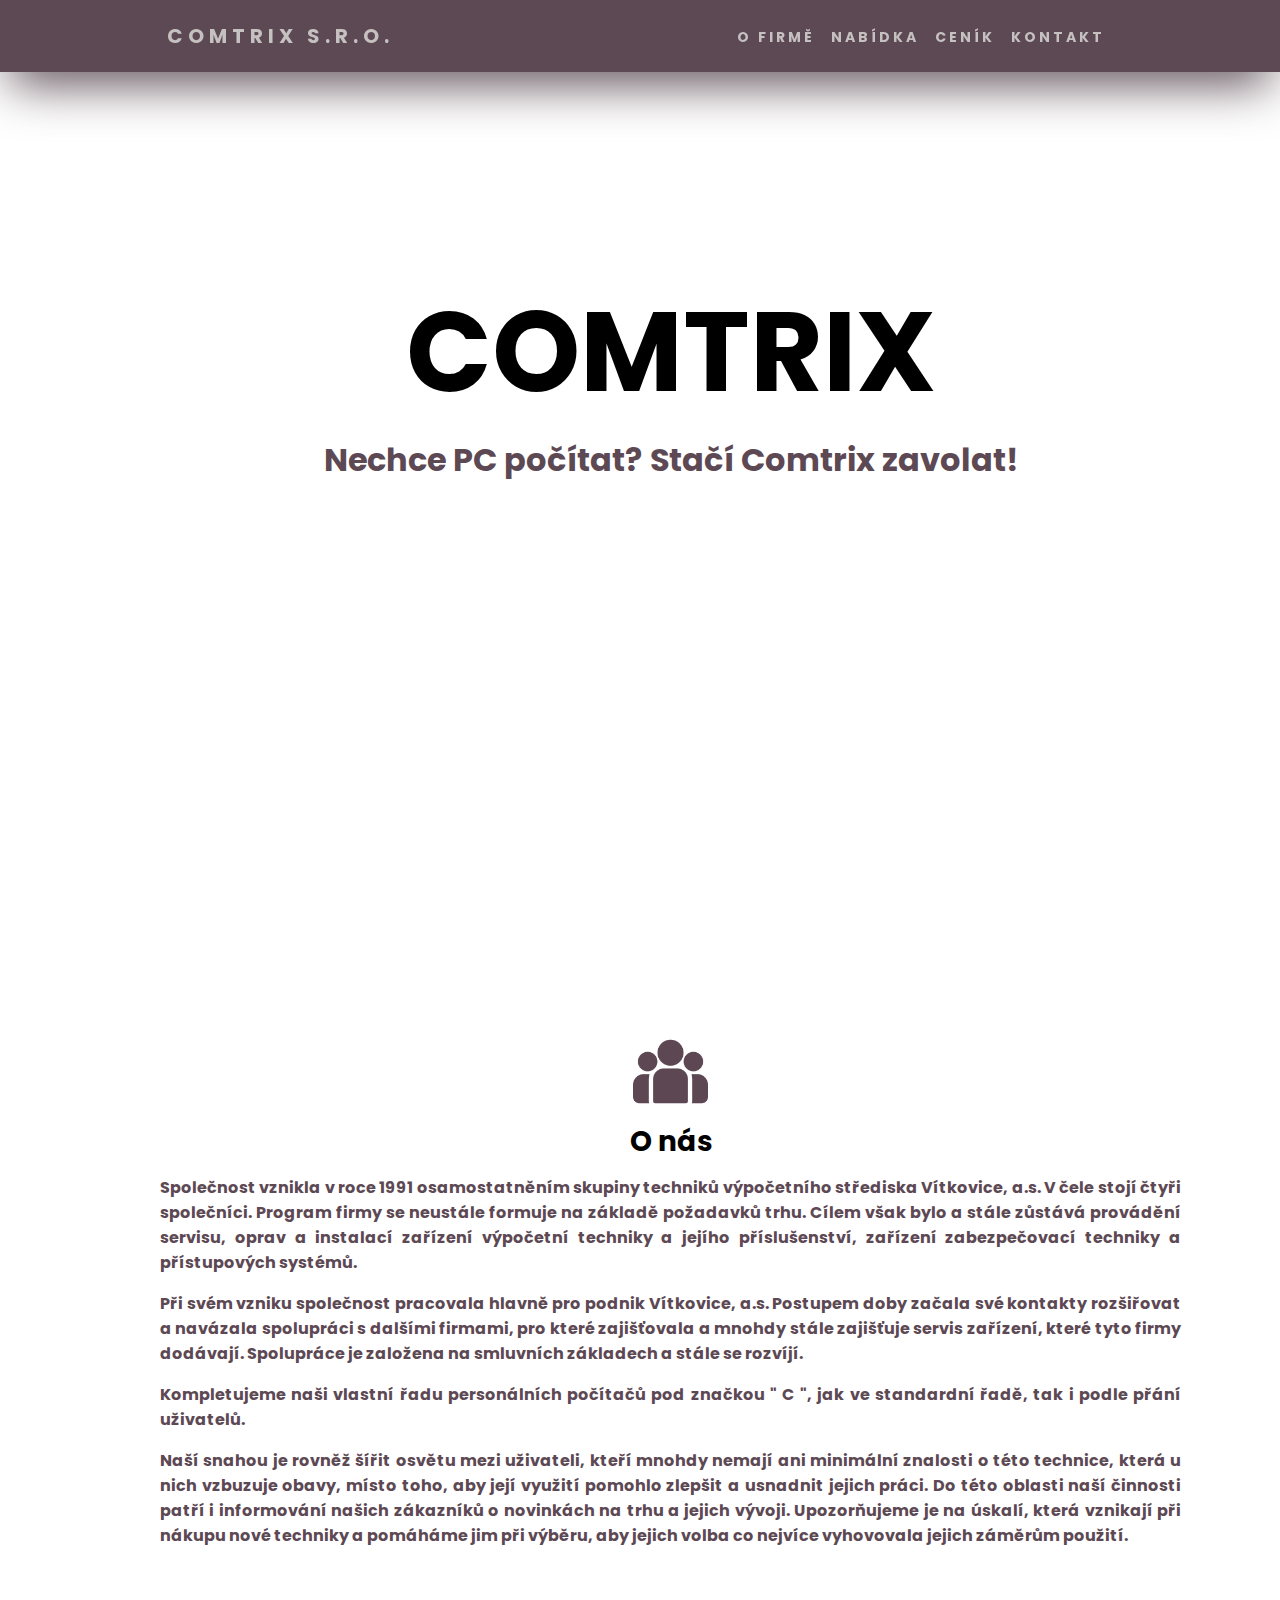
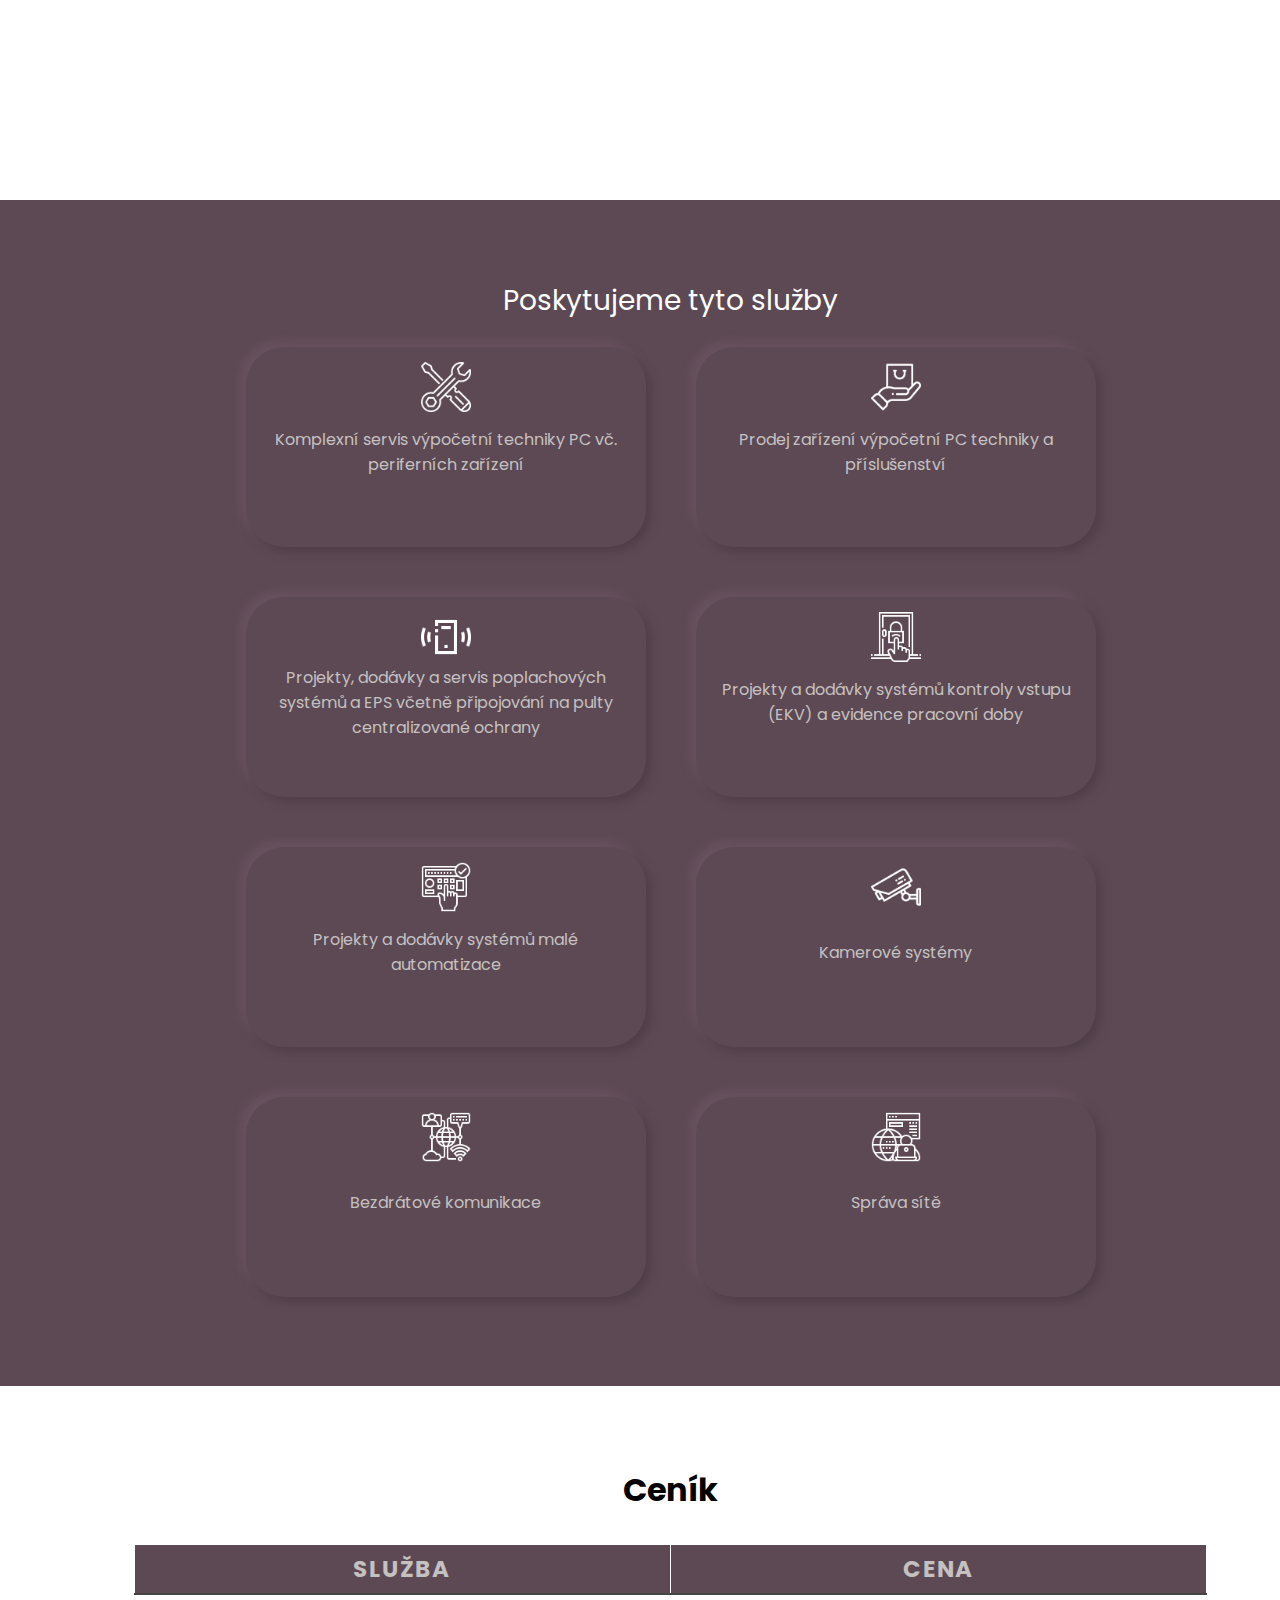
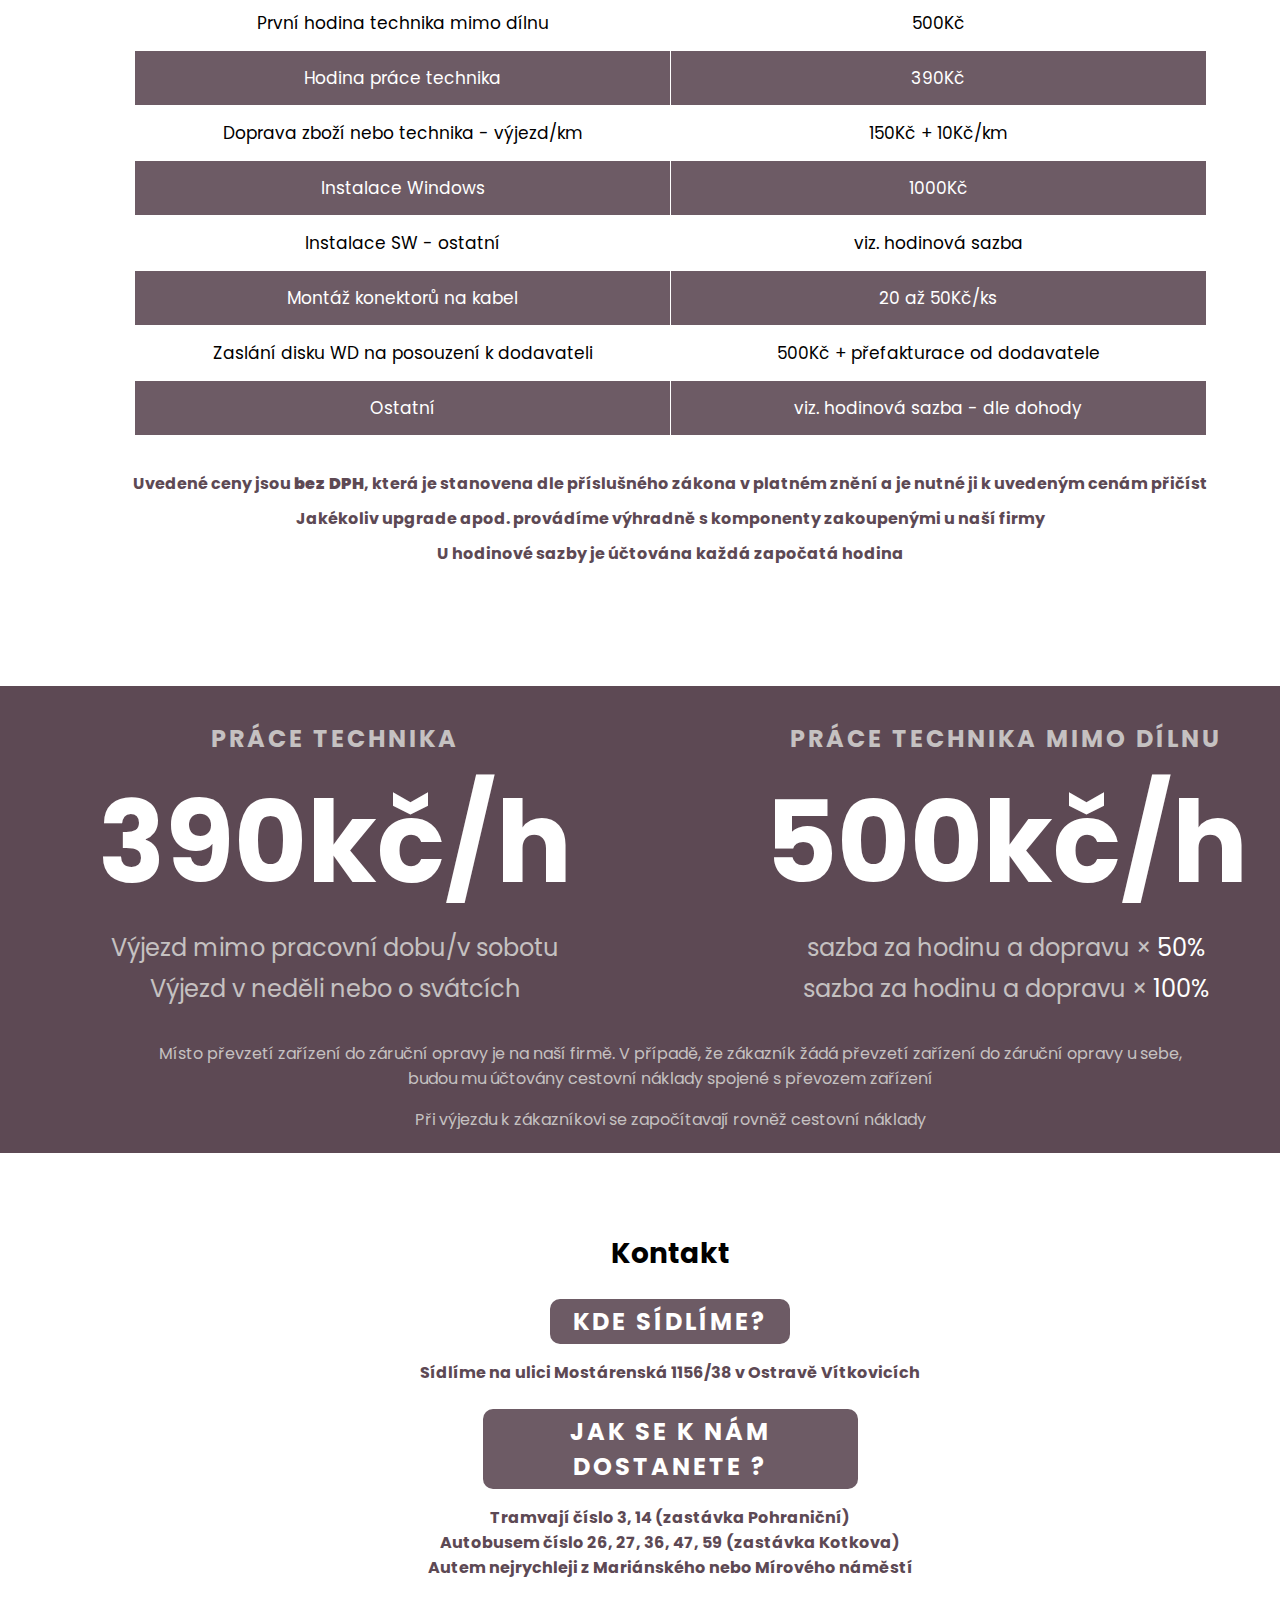
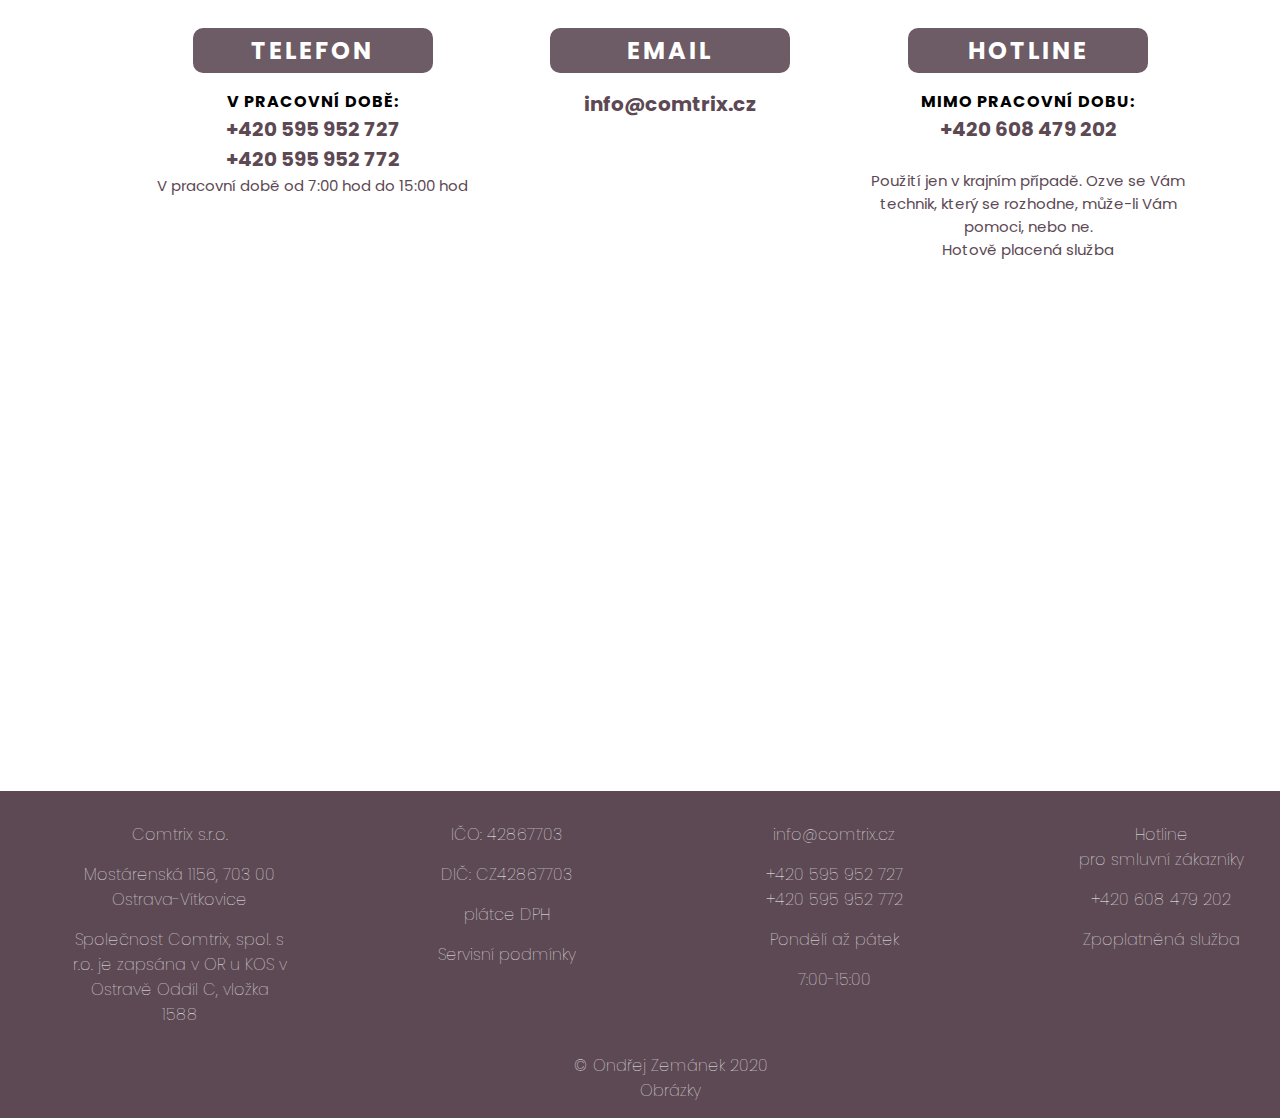
==== commit b6dffeea: "skoro hotovo" ====
--- a/index.html
+++ b/index.html
@@ -337,7 +337,9 @@
         <p>&copy Ondřej Zemánek 2020</p>
         <!-- <p>Všechna práva vyhrazena</p> -->
         <!-- Dodat všechny citace obrázků -->
-        <a href="/html/obrazky.html">Obrázky</a>
+        <div class="cop">
+            <a href="/html/obrazky.html">Obrázky</a>
+        </div>
     </div>
 </footer>
 
--- a/style.css
+++ b/style.css
@@ -628,8 +628,9 @@
     font-weight: lighter;
     /* border: 2px solid green; */
     display: block;
-    margin: auto;
+    margin: auto 40rem;
     margin-bottom: 15px;
+    
 }
 
 @media screen and (max-width:1024px){
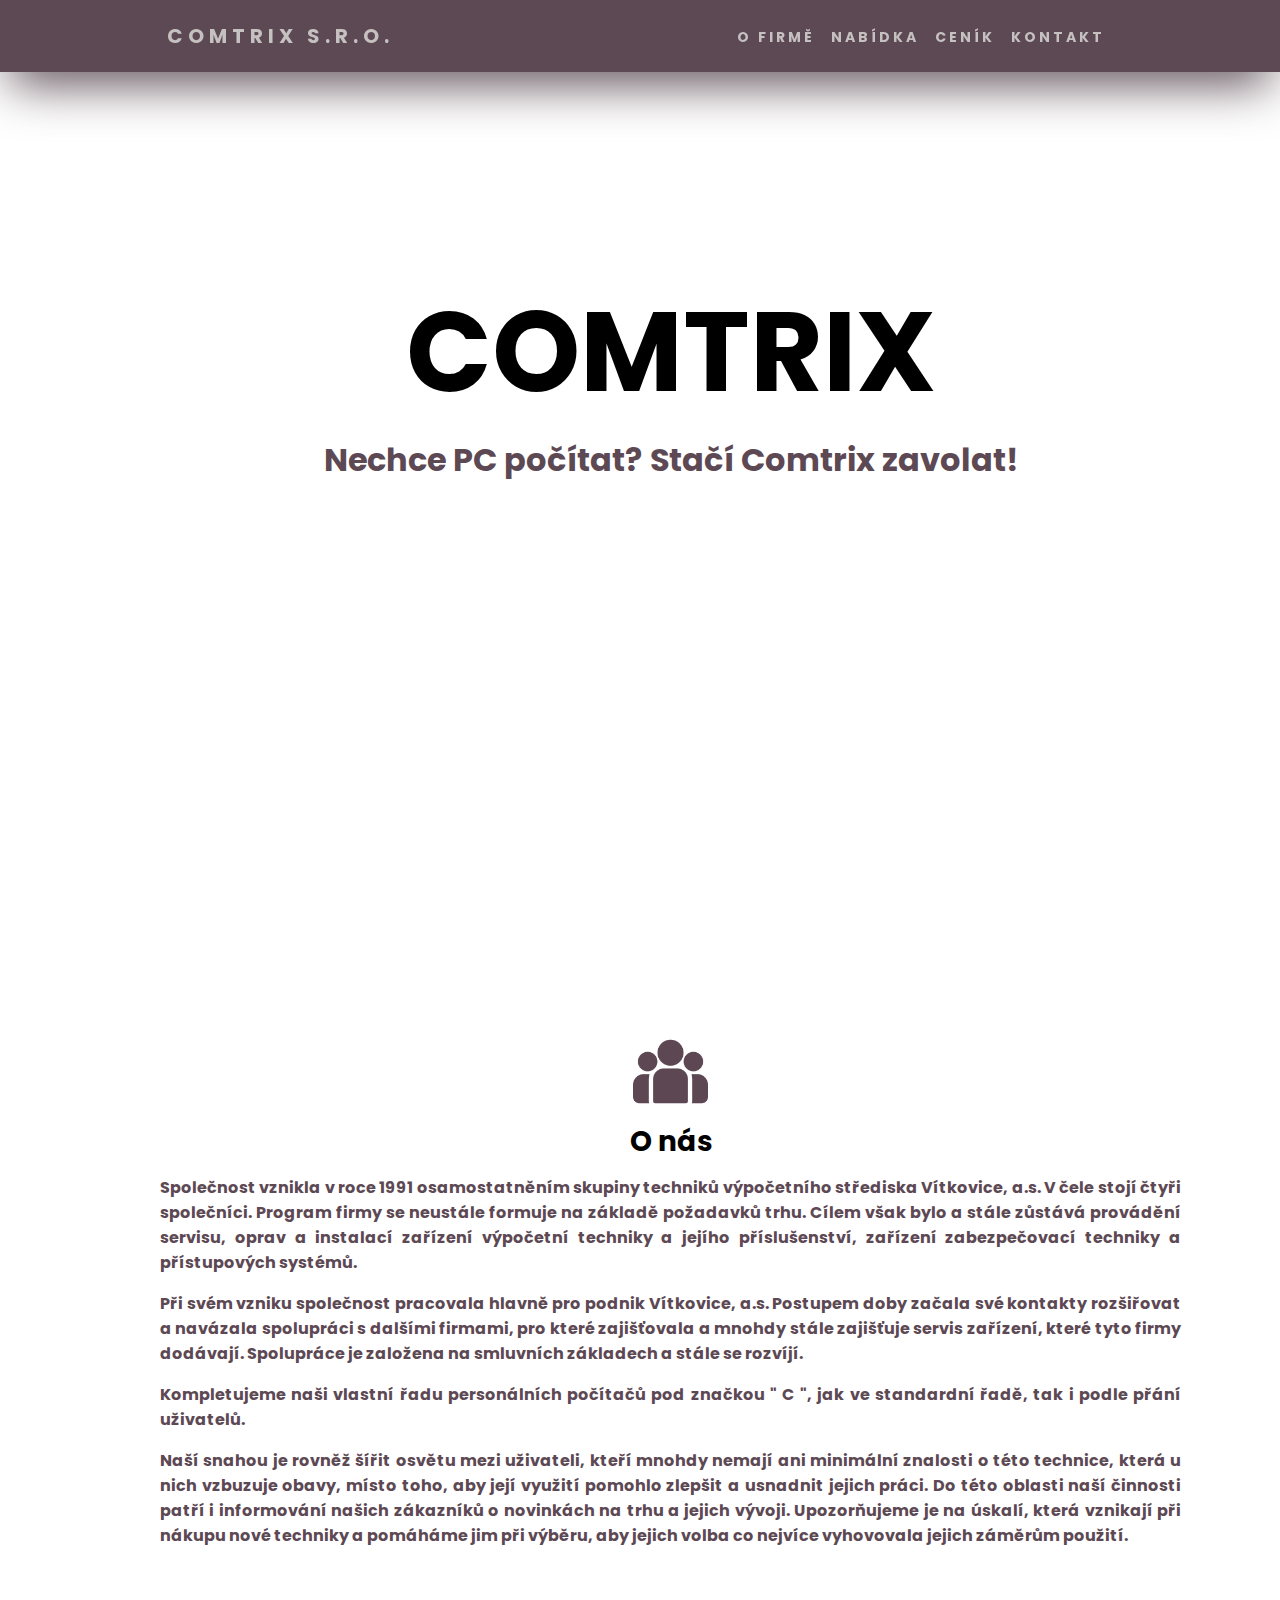
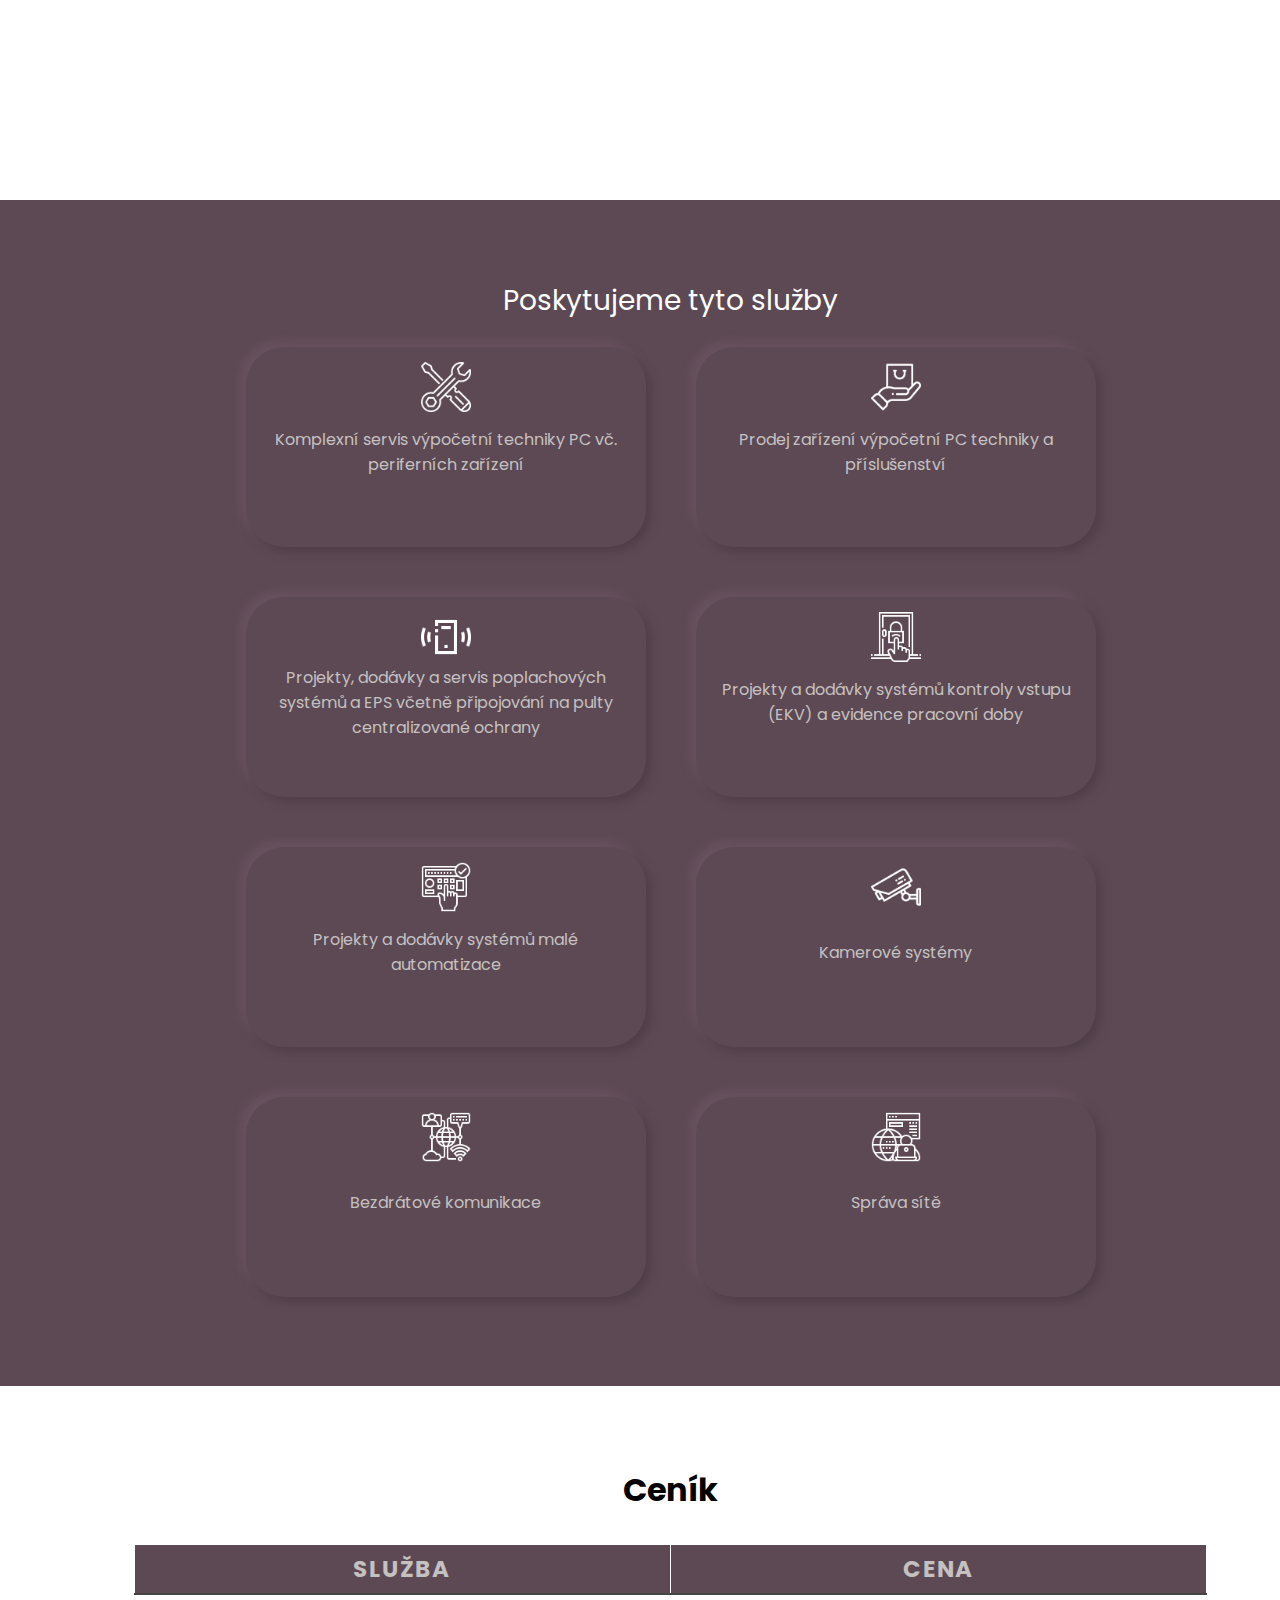
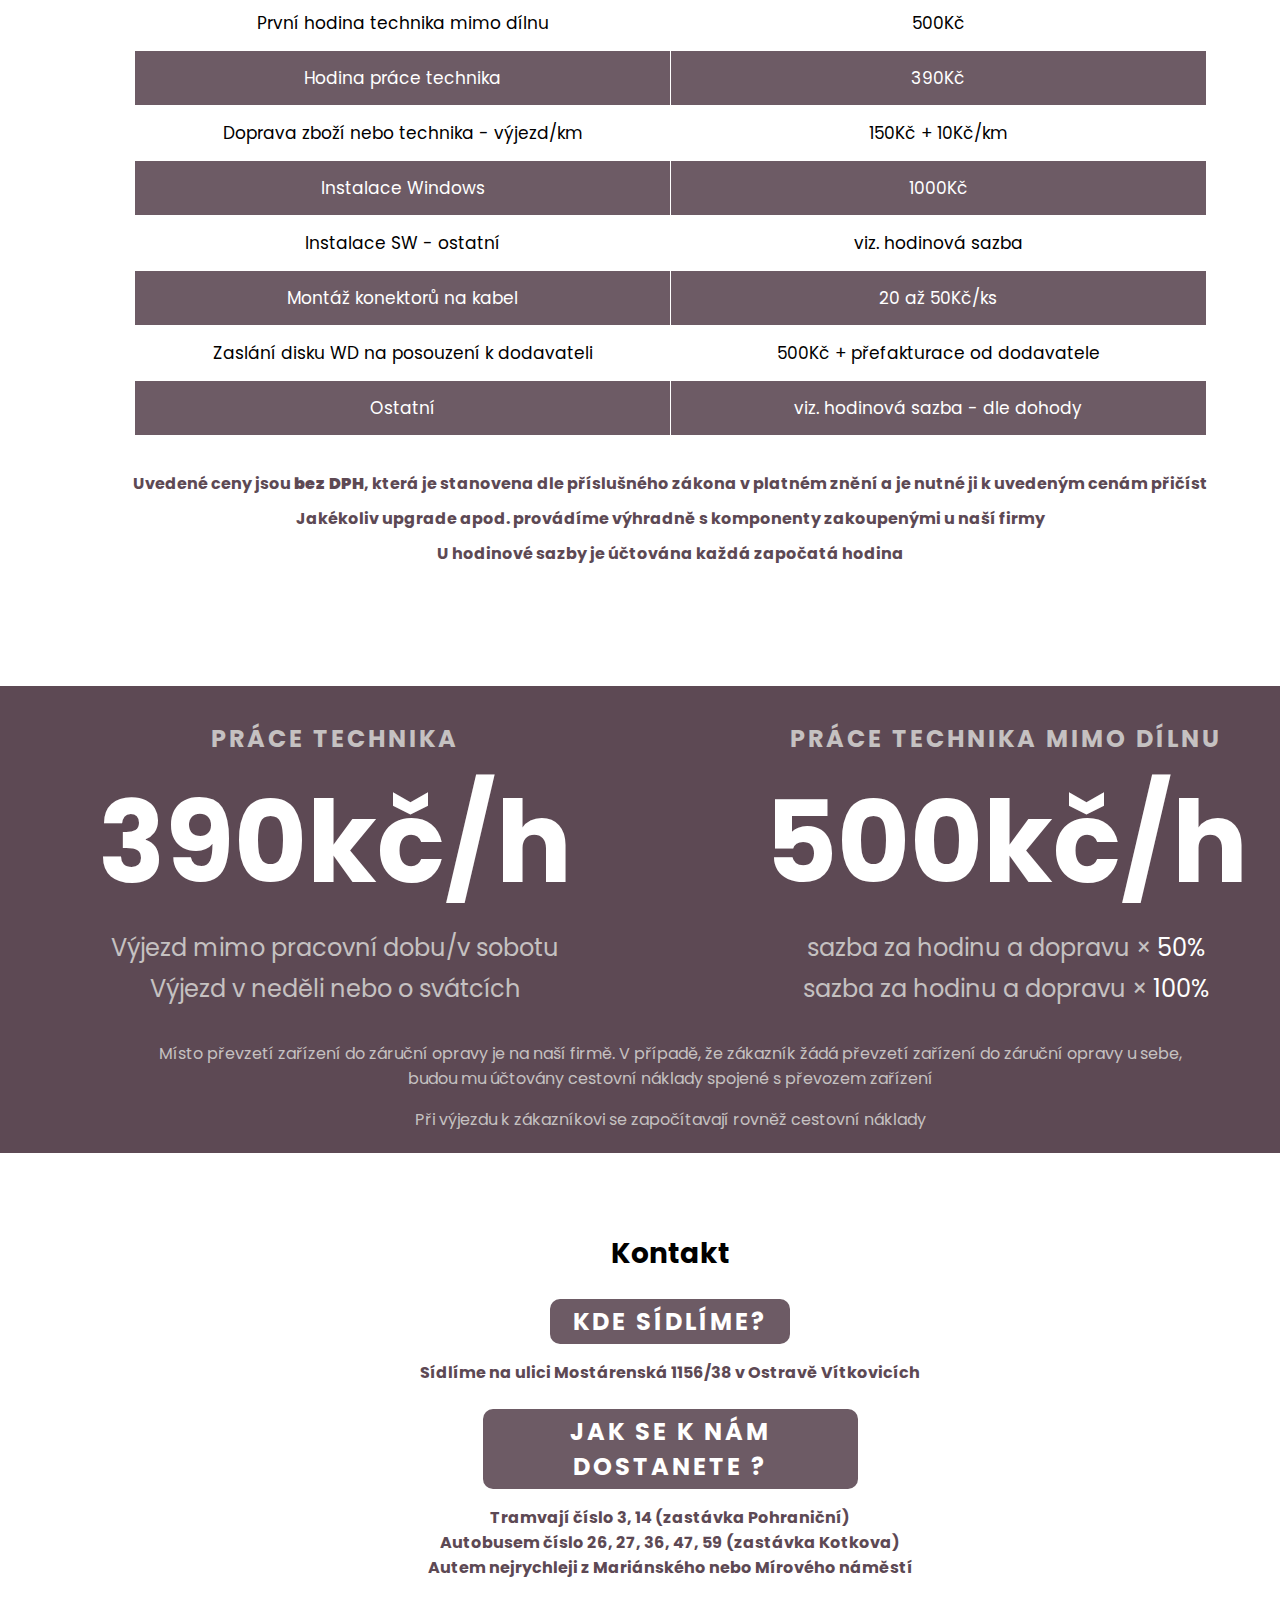
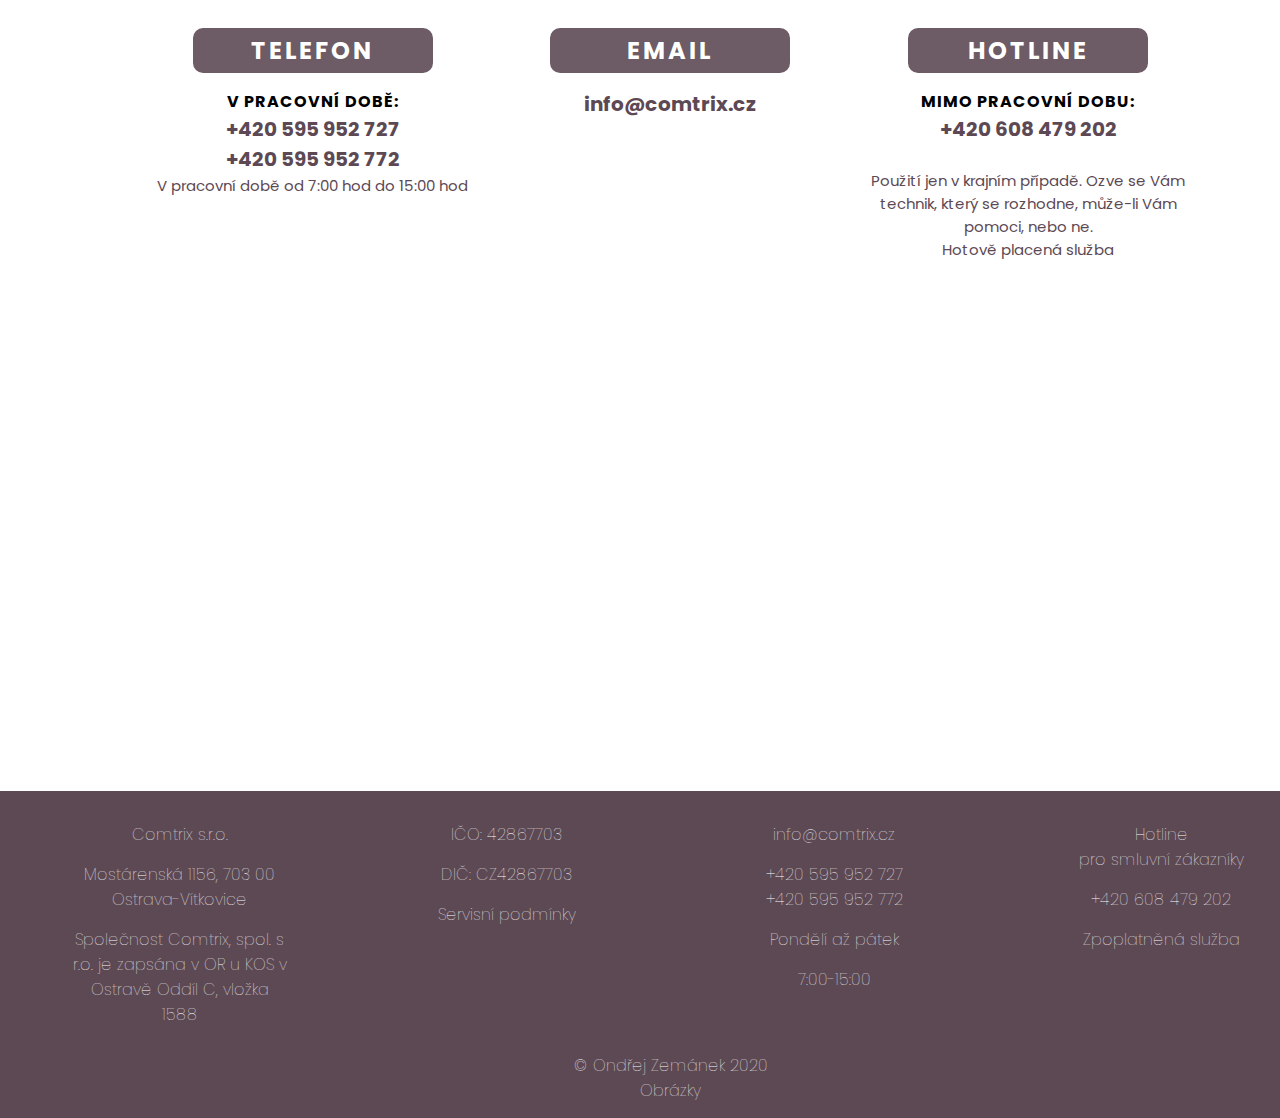
==== commit f69a4fa2: "s" ====
--- a/index.html
+++ b/index.html
@@ -317,7 +317,7 @@
         <div class="inf2">
             <p>IČO: 42867703</p>
             <p>DIČ: CZ42867703</p>
-            <p>plátce DPH</p>
+            <!-- <p>plátce DPH</p> -->
             <p>Servisní podmínky</p>
         </div>
         <div class="inf3">
